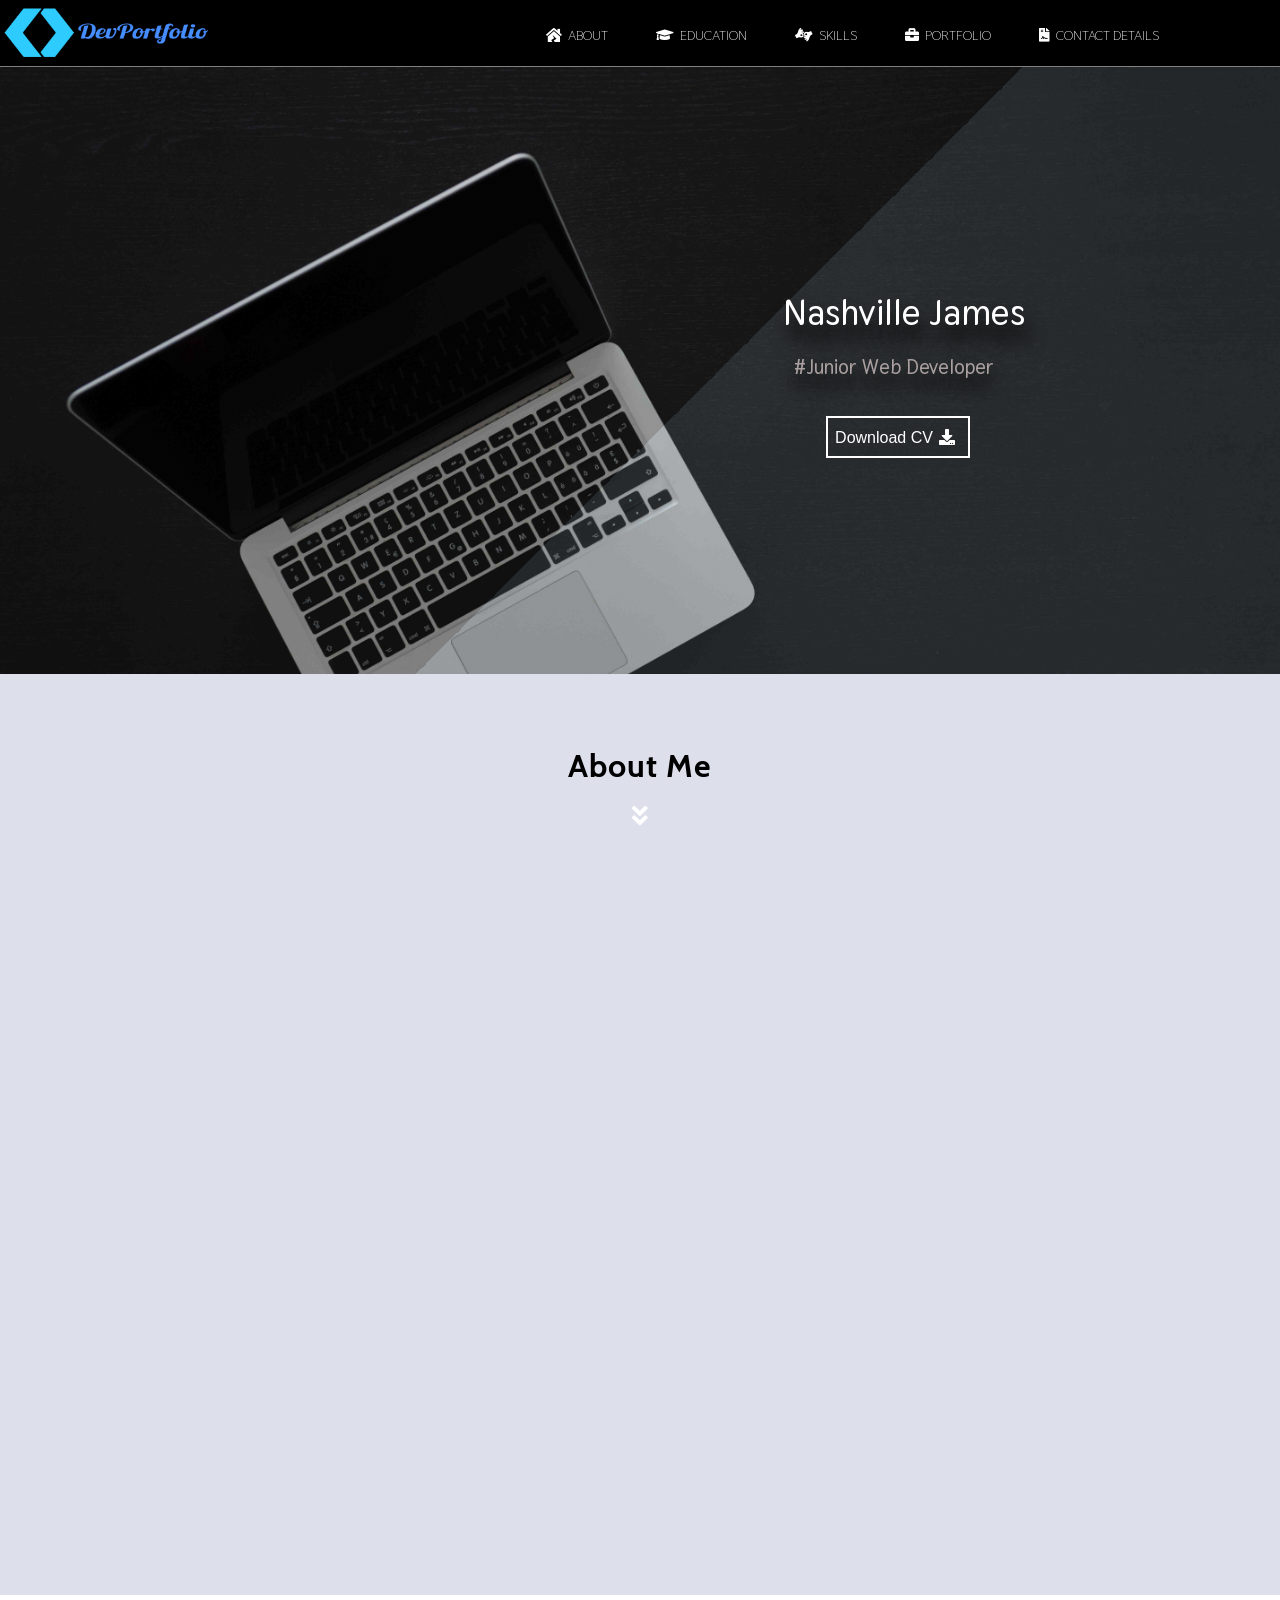
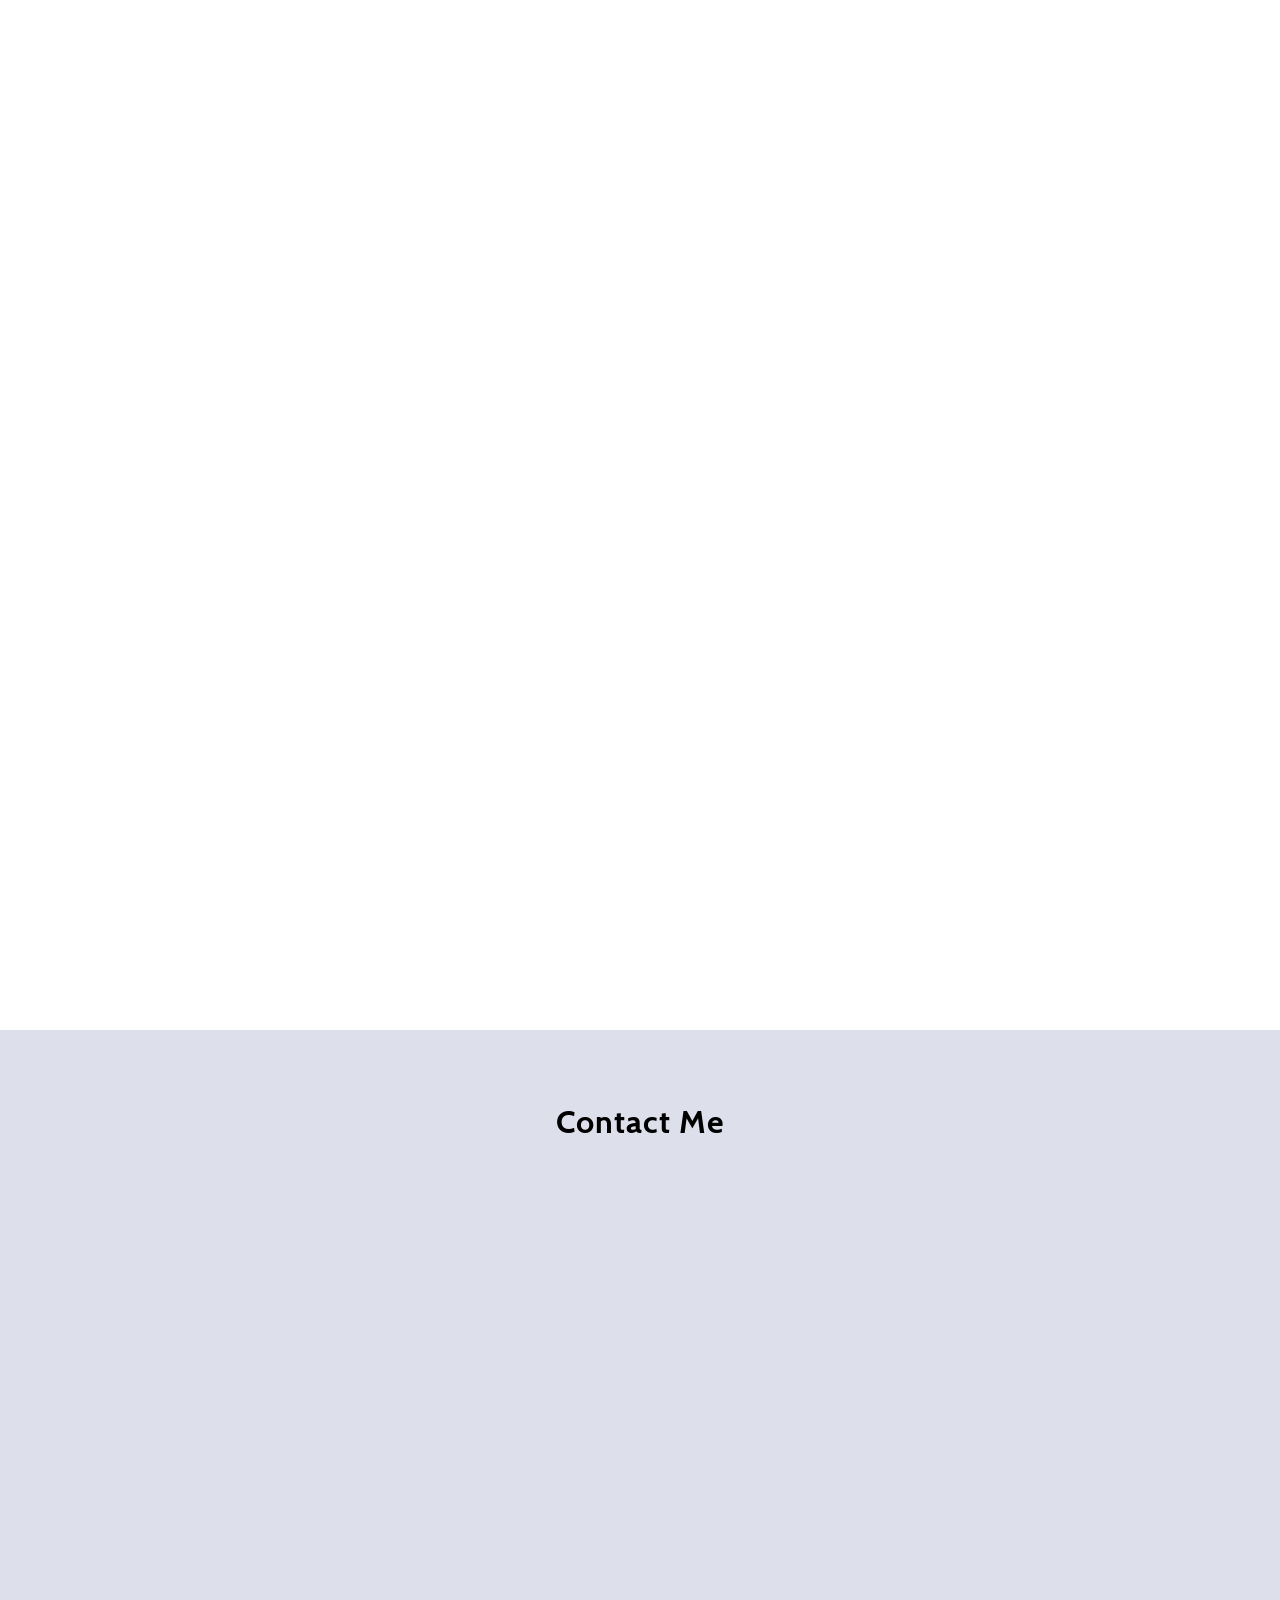
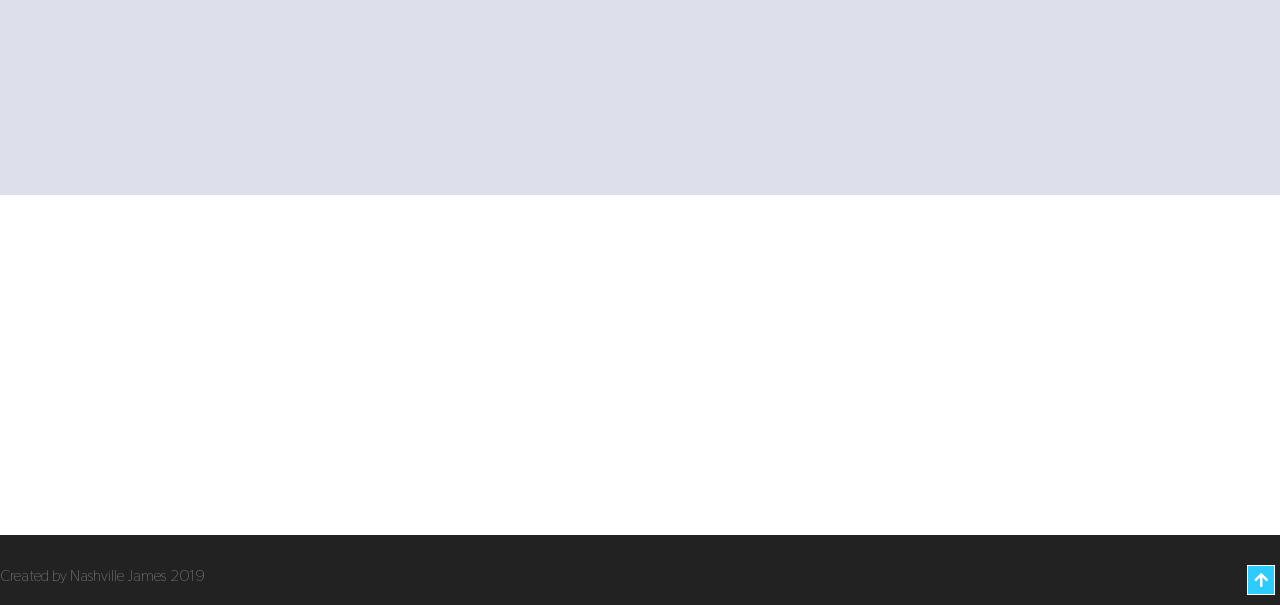
==== index.html @ 54ee7acd "footer fixed" ====
<!DOCTYPE html>
<html lang="en">
<head>
    <meta charset="UTF-8">
    <meta name="viewport" content="width=device-width, initial-scale=1.0">
    <!-- <meta http-equiv="X-UA-Compatible" content="ie=edge"> -->
    <!-- aos -->
    <link rel="stylesheet" href="https://unpkg.com/aos@2.3.0/dist/aos.css">
    <script src="https://unpkg.com/aos@2.3.0/dist/aos.js"></script>
    <!-- google fonts link -->
    <link href="https://fonts.googleapis.com/css?family=Thasadith" rel="stylesheet">
    <!-- linked to styles.css -->
    <link rel="stylesheet" type="text/css" href="css/main.css"/>
    <!-- font awesome -->
    <link rel="stylesheet" href="https://use.fontawesome.com/releases/v5.7.2/css/all.css" integrity="sha384-fnmOCqbTlWIlj8LyTjo7mOUStjsKC4pOpQbqyi7RrhN7udi9RwhKkMHpvLbHG9Sr" crossorigin="anonymous">
    <!-- title of document -->
    <title>My CV</title>
</head>
<body id="top">
    <!-- my navbar with jumplinks-->
    <div class="container">
        <img class="logo" src="logo/Logopit_1551304090848.png">
        <nav id="navbar">
            <ul>
                <li><a href="#aboutme"onclick="toggleNav()"><i class="fas fa-house-damage"></i>About</a></li>
                <li><a href="#edu"onclick="toggleNav()"><i class="fas fa-graduation-cap"></i>Education</a></li>
                <li><a href="#skill"onclick="toggleNav()"><i class="fas fa-american-sign-language-interpreting"></i>Skills</a></li>
                <li><a href="#pfolio"onclick="toggleNav()"><i class="fas fa-briefcase"></i>Portfolio</a></li>
                <li><a href="#contactme"onclick="toggleNav()"><i class="fas fa-file-contract"></i>Contact Details</a></li>
            </ul>
        </nav>
        <div class="hamburger-menu" onclick="toggleNav()">
            <span></span>
            <span></span>
            <span></span>
        </div>
        <!-- end of navbar -->

        <!-- header -->
        <div class="header">
            <!-- heading 2 -->
            <h2>Nashville James</h2>
            <!-- header 3 -->
            <h3>#Junior Web Developer</h3>
           <a href="../Nashville_James_CV2/CV/Nashville James.pdf" download="Download CV"> <button>Download CV<i class="fas fa-download"></i></button></a>
            <div class="down-arrow">
                <a href="#aboutme"><i class="fas fa-angle-double-down"></i></a>
            </div>
        </div>
        <!-- end of header -->

        <!-- This is my About me section -->
        <section class="about" id="aboutme">
            <!-- image of myself -->
            <h1 class="title">About Me</h1>
            <img class="profile-pic " src="images/IMG_9797 copy-min.png"  data-aos="zoom-in" alt="">
            <div class="about-p" data-aos="zoom-in" >
                <p>My name is Nashville James,residing in Bellville-South for the past 24 years. I am currently at<br/>Lifechoices coding academy doing a Web development course.I also have a big passion for<br/> the fixing of computers.I have been fixing computers of various people in my community.</p>
                <p>Aside from web development, I enjoy spending time producing music<br/> and making music by dj'ing by functions like weddings,birthdays just to name a few.
                </p>
                    
                <h2>Career objectives</h2>
                <p>To co-operate with management & staff members of your team towards achieving the vision<br/> and mission of the department</p>
                <p>to be willing to be mentored and trained,to show respect for existing structures, procedures<br/> and policies</p>
                <p>to strive to be successful at everything I do and to give my best at all times</p>
                <p>to adhere to the discipline and statutory of the employer.</p>
                    
                <h2>Vision</h2>
                <p>To ensure optimal value to the company with my capabilties</p> 
            </div>       
        </section>
        <!-- end of about me section -->
        <div class="parallax3"></div>

        <!-- Education section starts here-->
        <!-- article class for container -->
        <article class="edu-container "  data-aos="flip-up">
            <!-- div class containing info about tertiary info -->
            <section class="education" id="edu">
                <h1 class="title2">Education Information</h1>
                <div class="tertiary">
                    <h1 class="title">Tertiary</h1>
                    <section class="content">
                        <p>
                            <strong>Institution</strong>
                            : Life Choices
                        </p>
                        <p>
                            <strong>Course</strong>
                            : Front end web development
                        </p>
                        <p>
                            <strong>Programming Languages</strong>
                            : HTML and Bootstrap Framework, CSS<br/>(SASS and 
                            SCSS), Javascript (Node.js, Express.js, Mongoose,
                            jQuery,<br/> React.js), Mongodb, MySQL
                        </p>        
                        <p> 
                            <strong>Institution</strong>
                            : CTI Education Group
                        </p>
                        <p>
                            <strong>Course</strong>
                            : Bachelor of Science in information Technology
                        </p>
                        <p>
                            <strong>Year</strong>
                            : 2013-2014
                        </p>     
                    </section>     
                </div>
                <!-- end of tertiary info -->
                <!-- div class containing info about secondary info -->
                <div class="secondary" >
                    <h1 class="title">Secondary</h1>
                    <section class="content">
                        <h3><strong>Bellville High School</strong></h3>
                            <p>
                                <strong>Year</strong>
                                : 2008-2012
                            </p>
                            <p>
                                <strong>Subjects</strong>
                                : Afrikaans,English,Maths Lit,CAT,<br/>Business Studies,Life Sciences
                            </p>
                            <p>
                                <strong>Qualificiation</strong>
                                : National Senior Certificate
                            </p>
                    </section>
                </div>
            </section>
                <!-- end of secondary info -->
        </article>
        <!-- Education section ends here-->

        <!-- Skills section starts here-->
        <section class="skills" id="skill" data-aos="flip-up">
            <h1 class="title">Professional Skills</h1>
                <!-- paragraph tags -->
            <div class="titleskills">
                <p>Ability to Work Under Pressure</p>
                <p>Decision Making</p>
                <p>Adaptability</p>
                <p>Self-Confidence</p>
                <p>Time Management</p>
                <p>Self-motivation</p>
            </div>
            <!-- 5 images in the skills section -->
            <div class="icons">
                <!-- <img src="images/html 5.png" width="150px" height="100px"> -->
                <div class="icon1">
                    <p><i class="fab fa-html5"></i></p>
                    <p>Html</p>
                </div>
                <div class="icon2">
                    <p><i class="fab fa-css3-alt"></i></p>
                    <p>Css</p>
                </div>
                <div class="icon3">
                    <p><i class="fab fa-js"></i></p>
                    <p>Javascript</p>
                </div> 
                <div class="icon4">
                    <p><i class="fab fa-sass"></i></p>
                    <p>Sass</p>
                </div>
                <div class="icon5">
                    <p><i class="fab fa-github"></i></p>
                    <p>Github</p>
                </div>
            </div>
        </section>
        <!-- Skills section ends here-->

        <!-- Parallax image -->
        <div class="parallax1"></div>
            <!-- end of parallax image -->

        <!-- portfolio section starts here -->
        <section class="portfolio" id="pfolio" data-aos="flip-left" >
            <h1 class="title">Portfolio</h1>
                <h4 class="myh4">Check out some of my work</h4>
                    <!-- Created a grid -->
                    <div class="grid">
                        <div class="box1">
                            <div class="picbox">
                                <img src="images/Outdoor.jpg">
                            </div>
                            <div class="overlay">
                                <p><a href="https://nashville7.github.io/outdoor-adventures/index.html" target="_blank">Outdoor Adventures</a></p>
                            </div>
                        </div>
                        <div class="box2">
                            <div class="picbox">
                                <img src="images/blur-boy-depth-of-field-1183266.jpg">
                            </div>
                            <div class="overlay">
                                <p><a href="https://nashville7.github.io/fashion-shop/index.html" target="_blank">Fashion shop</a></p>
                            </div>
                        </div>
                        <div class="box3">
                            <div class="picbox">
                                <img src="images/CR7-Backgrounds.jpg">
                            </div>
                            <div class="overlay">
                                <p><a href="http://footballistic-footballistic.7e14.starter-us-west-2.openshiftapps.com/" target="_blank">Football blog</a></p>
                            </div>
                        </div>
                    </div>
        </section>
        <!-- portfolio section ends here -->

        <!-- Contact section starts here-->
        <section class="contact" id="contactme">
            <h1 class="title">Contact Me</h1>
            <div class="contact-grid" data-aos="flip-left">
                <div class="icon6">
                    <p><a href="https://github.com/Nashville7?tab=repositories" target="_blank"><i class="fab fa-git"></i></a></p>
                    <p>Click on icon to view Git:</p>
                </div>
                <div class="icon7">
                    <p><i class="fab fa-google-plus"></i></a></p>
                    <p>Nashvillejames7@gmail.com</p>
                </div>
                <div class="icon8">
                    <p><a href="https://www.linkedin.com/in/nashville-james-26b622179/" target="_blank"><i class="fab fa-linkedin-in"></i></a>
                    <p>Click to view my Linkedin:</p>
                </div>
                <div class="icon9">
                    <p><i class="fas fa-mobile-alt"></i></a>
                    <p>Contact me on: 0727446534</p>
                </div>
            </div>
        </section>
        <!-- contact section ends here -->

        <!-- Parallax image -->
        <div class="parallax2"></div>
        <!-- end of parallax image -->
        <!-- footer -->
        <footer class="footer-container">
            <div class="footer">
                <span>Created by Nashville James</span>
                <span class="year">2019</span>
                <div class="up-arrow">
                    <a href="#top"><i class="fas fa-arrow-up"></i></a>
                </div>
            </div>
        </footer>
    <!-- end of footer -->
    </div>
<script src="js/main.js"></script>
</body>
<!-- end of body -->
</html>
<!-- end of html -->
---- css/main.css ----
/* My download cv button */
/* button anchor tag properties */
button {
  width: 9%;
  background: none;
  border: 2px solid white;
  color: white;
  padding: 5px;
  font-size: 16px;
  cursor: pointer;
  margin: 12px 0;
  float: right;
  margin-top: 2em;
  margin-right: 19em; }
  button a {
    text-decoration: none;
    color: white; }

/* button hover effect */
button:hover {
  background-color: black;
  border: 2px solid white;
  transition: all .2s ease-in-out;
  box-shadow: 2px 2px 17px #4c4c4c; }

/* container for the whole html */
.container {
  display: grid;
  width: 100%;
  overflow-x: hidden; }

/* styling the header */
.header {
  padding: 10px;
  padding-top: 60px;
  background-image: linear-gradient(-45deg, rgba(115, 133, 144, 0.17) 50%, rgba(0, 0, 0, 0.2) 50%), url("../images/header.jpg");
  background-attachment: fixed;
  background-size: cover;
  height: 600px;
  animation: moving 2s ease forwards; }

@keyframes moving {
  from {
    padding-top: 0%;
    opacity: 0; }
  to {
    padding-top: 5%;
    opacity: 1; } }
/* heading 2 properties & values */
.header h2 {
  color: #fff;
  font-size: 36px;
  font-weight: 800;
  margin-top: 225px;
  margin-bottom: 66px;
  margin-left: 773px;
  text-shadow: 4px 16px 18px Black; }

.title {
  color: Black;
  font-size: 28px;
  font-weight: 700;
  letter-spacing: 1px;
  font-family: "Cabin";
  font-size: 32px;
  text-align: center; }

.title2 {
  color: Black;
  font-size: 28px;
  font-weight: 700;
  letter-spacing: 1px;
  font-family: "Cabin";
  font-size: 32px;
  text-align: center;
  text-align: right;
  margin-right: -6em; }

.header h3 {
  color: #aaa0a0;
  font-size: 20px;
  text-shadow: 0px 12px 15px Black;
  margin-left: 39em; }

/* about section properties: custom margin and sizing */
.about {
  margin: 0;
  padding-top: 45px;
  background-color: #dddfeb;
  padding-bottom: 66px;
  overflow: hidden;
  color: white;
  text-align: justify;
  background-size: cover;
  color: #666;
  height: 90vh; }

/* about section heading 2 properties */
.about h2 {
  padding-left: 5%;
  padding-right: 5%; }

/* about paragraph properties */
.about p {
  padding-right: 100px;
  font-size: 18px;
  padding-left: 5%;
  padding-right: 5%;
  color: #666;
  font-size: 17px; }

/* picture in the about section properties */
.profile-pic {
  max-width: 80%;
  height: auto;
  border-radius: 20px solid;
  float: right;
  margin: 1rem 7rem 1rem 1rem;
  box-shadow: 0 0 135px 6px #8d8484 inset; }

.content {
  padding: 5px; }

/* skills section properties: custom margin and sizing */
.skills {
  margin: 0;
  padding-top: 45px;
  color: #444;
  text-align: center;
  height: 600px;
  background-color: #dddfeb; }

/* portfolio section properties: custom margin and sizing */
.portfolio {
  margin: 0;
  padding-top: 45px;
  color: white;
  font-family: -apple-system, BlinkMacSystemFont, 'Segoe UI', Roboto, Oxygen, Ubuntu, Cantarell, 'Open Sans', 'Helvetica Neue', sans-serif;
  max-width: 100%;
  height: 90vh;
  background: linear-gradient(to right, #cdd2d5 0%, #eceeef 100%); }

/* portfolio section heading 4 properties     */
.portfolio h4 {
  font: 15px/24px 'opensans-semibold', sans-serif;
  text-transform: uppercase;
  letter-spacing: 1px;
  text-align: center;
  margin-bottom: 48px;
  color: #95A3A3; }

/* portfolio made into a grid */
.grid {
  display: grid;
  grid-template-columns: repeat(3, 1fr);
  grid-gap: 50px;
  position: relative;
  width: 90%;
  margin: auto; }

/* size of the image */
.grid img {
  width: 100%;
  height: 100%;
  transform: scale(1.2);
  transition: all 0.5s ease-in-out;
  object-fit: cover; }

.box1:hover img,
.box2:hover img,
.box3:hover img {
  transform: scale(1); }

.box1,
.box2,
.box3 {
  position: relative;
  height: 20rem;
  overflow: hidden; }

.picbox {
  height: 100%; }

.overlay {
  position: absolute;
  left: 50%;
  top: 50%;
  transform: translate(-50%, -50%);
  background-color: rgba(70, 70, 76, 0.84);
  width: 0;
  height: 0;
  opacity: 0;
  transition: all 0.5s ease-in-out;
  border-radius: 50%; }
  .overlay p a {
    text-decoration: none;
    color: white;
    font-size: 24px; }

.box1:hover .overlay,
.box2:hover .overlay,
.box3:hover .overlay {
  opacity: 1;
  width: 100%;
  height: 100%;
  border-radius: 0; }

.overlay p {
  position: absolute;
  left: 50%;
  top: 40%;
  transform: translate(-50%, -50%);
  color: white;
  font-size: 2rem;
  text-align: center;
  white-space: nowrap; }

/* contact section properties: custom margin and sizing */
.contact {
  margin: 0;
  padding-top: 45px;
  color: #020202;
  background-color: #dddfeb;
  height: 80vh; }

.contact-grid {
  display: grid;
  grid-template-columns: repeat(4, 1fr);
  width: 80%;
  margin: auto;
  margin: 0px 11vw; }

.contact-grid i {
  font-size: 6rem;
  transition: all 0.5s ease-in-out;
  color: white; }

.icon6 {
  background-image: linear-gradient(to right top, #3772cb, #009cd3, #23bcc2, #91d4b4, #dce9c0);
  border-radius: 4%;
  height: 46vh;
  width: 18vw; }
  .icon6 p {
    text-align: center;
    position: relative;
    top: 20%;
    color: #dddfeb; }

.icon6 i:hover {
  color: #d68932; }

.icon7 {
  background-image: linear-gradient(to right top, #3772cb, #009cd3, #23bcc2, #91d4b4, #dce9c0);
  border-radius: 4%;
  height: 46vh;
  width: 18vw; }
  .icon7 p {
    text-align: center;
    position: relative;
    top: 20%;
    color: #dddfeb; }

.icon7 i:hover {
  color: #e63838; }

.icon8 {
  background-image: linear-gradient(to right top, #3772cb, #009cd3, #23bcc2, #91d4b4, #dce9c0);
  border-radius: 4%;
  height: 46vh;
  width: 18vw; }
  .icon8 p {
    text-align: center;
    position: relative;
    top: 20%;
    color: #dddfeb; }

.icon8 i:hover {
  color: #5645e7; }

.icon9 {
  background-image: linear-gradient(to right top, #3772cb, #009cd3, #23bcc2, #91d4b4, #dce9c0);
  border-radius: 4%;
  height: 46vh;
  width: 18vw; }
  .icon9 p {
    text-align: center;
    position: relative;
    top: 20%;
    color: #dddfeb; }

.icon9 i:hover {
  color: #5c6675; }

/* footer properties */
.footer {
  margin: 0;
  display: flex;
  height: 15px;
  text-align: left;
  background: #222;
  color: #777;
  padding: 30px 0 25px 0; }

.footer-container {
  margin: 0px;
  padding: 0px; }

/* parallax image properties */
.parallax1 {
  padding: 70px 0;
  position: relative;
  background-size: cover;
  background-attachment: fixed;
  background-image: linear-gradient(-45deg, rgba(0, 0, 0, 0.57) 50%, rgba(0, 0, 0, 0.57) 50%), url("../images/creative.jpg");
  height: 130px;
  z-index: 1; }

/* parallax image properties */
.parallax2 {
  padding: 70px 0;
  position: relative;
  background-size: cover;
  background-attachment: fixed;
  background-image: linear-gradient(-45deg, rgba(0, 0, 0, 0.57) 50%, rgba(0, 0, 0, 0.57) 50%), url("../images/footer.jpg");
  height: 200px; }

/* parallax image properties */
.parallax3 {
  padding: 70px 0;
  position: relative;
  background-size: cover;
  background-attachment: fixed;
  background-image: linear-gradient(-45deg, rgba(0, 0, 0, 0.29) 50%, rgba(0, 0, 0, 0.31) 50%), url("../images/learning.jpg");
  height: 130px; }

.logo {
  z-index: 1001;
  width: 229px;
  height: 169px;
  position: fixed;
  margin-top: -59px; }

.navbar {
  overflow: visible; }

.hamburger-menu {
  position: absolute;
  display: none;
  right: 20px; }

.hamburger-menu span {
  background: red;
  width: 34px;
  height: 3px;
  display: block;
  margin-bottom: 5px;
  margin-left: 80rem;
  border-radius: 6px;
  position: relative; }

.icons {
  display: grid;
  grid-template-columns: repeat(5, 1fr);
  width: 80%;
  margin: auto; }

.icons i {
  font-size: 6rem;
  color: #424242;
  transition: all 0.5s ease-in-out;
  margin-top: 2rem; }

.icon1 i:hover {
  color: orange; }

.icon2 i:hover {
  color: #4d4ad4; }

.icon3 i:hover {
  color: #bad832; }

.icon4 i:hover {
  color: #d348c0; }

.icon5 i:hover {
  color: #050505; }

.down-arrow {
  position: absolute;
  left: 50%;
  top: 83%;
  transform: translateX(-50%);
  padding-top: 2em;
  color: white;
  font-size: 25px;
  animation: down-arrow 1s ease infinite; }

@keyframes down-arrow {
  0% {
    padding-top: 1.8em; }
  50% {
    padding-top: 2.2em; }
  100% {
    padding-top: 1.8em; } }
.up-arrow .fa-arrow-up {
  right: 5px;
  color: white;
  font-size: 16px;
  border: 1px solid white;
  background: #2ecbff;
  text-align: center;
  position: absolute;
  transition: 0.4s; }

.fa-angle-double-down {
  color: white; }

.up-arrow .fa-arrow-up:hover {
  background: #0997c7; }

.icon6 p:nth-child(2),
.icon7 p:nth-child(2),
.icon8 p:nth-child(2) {
  margin-left: 2vw; }

.year {
  padding-left: 5px; }

@font-face {
  src: url(../fonts/Acme-Regular.ttf);
  font-family: "Acme"; }
@font-face {
  src: url(..//fonts/Cabin-Bold.ttf);
  font-family: "Cabin"; }
/* To make scroling move smooth */
html {
  scroll-behavior: smooth; }

/* styling of the body*/
body {
  padding-left: 5pc;
  margin: 0;
  padding: 0;
  font-family: 'Thasadith', sans-serif;
  height: 100vh;
  scroll-behavior: smooth;
  color: #666; }

/* paragraph properties & values */
p {
  font-size: 17px;
  color: #444; }

/* for creating my whole navbar */
/* my navbar */
nav {
  position: fixed;
  width: 100%;
  background-color: #000;
  border-radius: 0px;
  padding: 10px 0;
  height: 46px;
  margin: 0;
  border-bottom: 0.2px solid gray;
  z-index: 1000; }

/* navbar unordered list fix */
nav ul {
  margin: 0;
  padding: 0 100px;
  float: right;
  text-decoration: none;
  display: flex; }

/* navbar list style fix */
nav li {
  list-style: none; }

/* navbar anchor tag properties */
nav a {
  display: block;
  margin: 0;
  text-decoration: none;
  color: white;
  padding: 0 40px;
  text-transform: uppercase;
  line-height: 50px;
  font-size: 14px;
  position: relative; }

/* navbar hover effect */
nav a::before {
  content: "";
  position: absolute;
  bottom: 0.5rem;
  height: 0.2rem;
  width: 0rem;
  background: white;
  left: 50%;
  transform: translateX(-50%);
  transition: all 0.5s ease-in-out; }

nav a:hover::before {
  width: 70%; }

i {
  padding: 6px; }

/* education section properties: custom margin and sizing */
.education {
  margin: 0;
  padding-top: 45px;
  color: #444;
  background: linear-gradient(to right, #cdd2d5 0%, #eceeef 100%);
  display: grid;
  grid-template-columns: repeat(2, 1fr);
  height: 100%;
  grid-gap: 15px;
  grid-template-areas: "title2 title2" "tertairy secondary"; }

.tertiary {
  grid-area: tertairy;
  height: 29rem;
  margin: 1em;
  margin-top: -3em; }

.secondary {
  grid-area: secondary;
  height: 29rem;
  margin: 1em;
  margin-top: -3em; }

.content {
  padding: 5px; }

.about {
  display: grid;
  grid-template-columns: repeat(3, 1fr);
  grid-template-areas: "about about about" "box1 box2 box3"; }

.profile-pic {
  grid-area: box3; }

.about-p {
  grid-area: box1;
  grid-column: span 2; }

.title {
  grid-area: about; }

.contact-container {
  display: grid;
  grid-template-columns: repeat(3, 1fr);
  margin: auto;
  width: 70%; }

/* Mobile Devices */
/* Portrait and Landscape */
@media only screen and (min-device-width: 320px) and (max-device-width: 480px) {
  .header {
    width: 100vw;
    height: 100vh;
    position: relative; }

  .header h2 {
    color: #fff;
    font-size: 22px;
    font-weight: 800;
    margin-top: 340px;
    margin-bottom: 16px;
    margin-left: 7px;
    text-shadow: 4px 16px 18px black; }

  .header h3 {
    color: #aaa0a0;
    font-size: 11px;
    text-shadow: 0px 12px 15px black;
    margin-left: 13px; }

  #navbar {
    width: 100vw;
    height: 12rem;
    z-index: 2000;
    top: -16rem;
    transition: all 0.5s ease-in-out; }

  #navbar.active {
    width: 100vw;
    height: 15rem;
    z-index: 2000;
    top: 0; }

  nav a {
    color: white;
    text-decoration: none;
    font-weight: 700;
    transition: color 0.3s;
    padding: 3px;
    display: block;
    font-size: 12px;
    line-height: 33px; }

  nav a:hover {
    color: blue;
    background: #7d90c4; }

  nav ul {
    grid-template-columns: repeat(1, 1fr);
    background: black;
    display: block;
    margin: auto;
    padding: 0;
    position: absolute;
    left: 55%;
    transform: translateX(-50%);
    top: 3rem; }

  .fas .fa-house-damage,
  .fas .fa-graduation-cap,
  .fas .fa-american-sign-language-interpreting,
  .fas .fa-briefcase,
  .fas .fa-file-contract {
    display: none; }

  .hamburger-menu {
    display: block;
    cursor: pointer;
    position: fixed;
    top: 1rem;
    z-index: 2000; }

  .hamburger-menu span {
    background: white; }

  .logo {
    width: 140px;
    height: 114px;
    margin-top: -31px; }

  .parallax3 {
    height: 13px; }

  .parallax1 {
    height: 13px; }

  .detailcontainer p {
    font-size: 11px; }

  .about {
    display: grid;
    grid-template-columns: 1fr 1fr;
    height: 1260px;
    grid-template-areas: "about about" "box3 box3" "box1 box2"; }

  .profile-pic {
    grid-area: box3;
    text-align: center;
    width: 90vw;
    margin: 6vw; }

  .about-p {
    grid-area: box1;
    width: 100vw;
    max-width: 400px auto;
    height: auto;
    text-align: justify; }

  .title {
    grid-area: about;
    text-align: center;
    width: 100vw;
    margin-bottom: 0; }

  .titleskills {
    width: 100vw;
    text-align: center; }

  .icons {
    display: grid;
    grid-template-columns: repeat(1, 1fr);
    width: 80vw;
    margin: auto; }

  .education {
    margin: 0;
    padding-top: 45px;
    color: #444;
    background: linear-gradient(to right, #cdd2d5 0%, #eceeef 100%);
    display: grid;
    grid-template-columns: repeat(2, 1fr);
    height: 100%;
    grid-gap: 15px;
    grid-template-areas: "title2 tittle2" "tertairy tertiary" "secondary secondary"; }

  .tertiary {
    grid-area: tertairy;
    height: 29rem;
    margin: 1em;
    margin-top: -3em;
    max-width: 400px auto;
    width: 90vw; }

  .secondary {
    grid-area: secondary;
    height: 19rem;
    margin: 1em;
    margin-top: -6em;
    width: 100vw;
    max-width: 400px auto; }

  .title2 {
    grid-area: title2;
    text-align: center;
    width: 100vw;
    font-size: 23px;
    margin: 10px; }

  .icons {
    display: grid;
    grid-template-columns: repeat(1, 1fr);
    width: 90vw;
    text-align: center;
    margin-left: 1rem; }

  .icon6 {
    background-image: linear-gradient(to right top, #3772cb, #009cd3, #23bcc2, #91d4b4, #dce9c0);
    border-radius: 4%;
    height: 34vh;
    margin: auto;
    width: 74vw;
    margin-bottom: 1rem;
    margin-top: 3rem; }

  .icon7 {
    background-image: linear-gradient(to right top, #3772cb, #009cd3, #23bcc2, #91d4b4, #dce9c0);
    border-radius: 4%;
    height: 34vh;
    margin: auto;
    width: 74vw;
    margin-bottom: 1rem; }

  .icon8 {
    background-image: linear-gradient(to right top, #3772cb, #009cd3, #23bcc2, #91d4b4, #dce9c0);
    border-radius: 4%;
    height: 34vh;
    margin: auto;
    width: 74vw;
    margin-bottom: 1rem; }

  .icon9 {
    background-image: linear-gradient(to right top, #3772cb, #009cd3, #23bcc2, #91d4b4, #dce9c0);
    border-radius: 4%;
    height: 34vh;
    margin: auto;
    width: 74vw;
    margin-bottom: 1rem; }

  .skills {
    height: 1400px;
    padding-top: 9px;
    margin-bottom: -3rem; }

  .portfolio {
    height: 800px;
    padding-top: 9px; }

  .grid {
    grid-template-columns: repeat(1, 1fr);
    display: grid;
    width: 80vw;
    margin: auto;
    text-align: center;
    grid-template-areas: "myh4" "box1" "box2" "box3"; }

  .title {
    text-align: center;
    margin-top: -11px;
    font-size: 23px;
    margin-top: 47px; }

  .box1 {
    grid-area: box1;
    text-align: center;
    width: 70vw;
    height: 10rem;
    margin-top: -80px;
    margin-right: 2.5vw; }

  .box2 {
    grid-area: box2;
    text-align: center;
    width: 70vw;
    height: 10rem;
    margin-left: 2.5vw; }

  .box3 {
    grid-area: box3;
    text-align: center;
    width: 70vw;
    height: 10rem;
    margin-left: 2.5vw; }

  .myh4 {
    grid-area: myh4;
    text-align: center;
    width: 100vw; }

  .contact-grid {
    display: grid;
    grid-template-columns: repeat(1, 1fr);
    margin: auto;
    width: 93vw;
    text-align: center;
    margin-left: 1rem; }

  .contact {
    padding-top: 9px;
    height: 170vh; }

  .about {
    padding: 0;
    margin-top: -1rem; }

  .about p {
    font-size: 15px; }

  .about h2 {
    font-size: 19px; }

  .parallax2 {
    height: 0; }

  button {
    background: none;
    border: 2px solid white;
    color: white;
    padding: 5px;
    font-size: 12px;
    cursor: pointer;
    margin: 12px 0;
    margin-right: 19em;
    width: 7rem;
    margin-top: -23em;
    position: absolute;
    bottom: 5rem;
    left: 1rem; }

  p {
    font-size: 15px; }

  .down-arrow {
    position: absolute;
    left: 50%;
    transform: translateX(-50%);
    padding-top: 2em;
    color: white;
    font-size: 25px;
    animation: down-arrow 1s ease infinite; }

  @keyframes down-arrow {
    0% {
      padding-top: 1.8em; }
    50% {
      padding-top: 2.2em; }
    100% {
      padding-top: 1.8em; } }
  .up-arrow .fa-arrow-up {
    right: 5px;
    color: white;
    font-size: 16px;
    border: 1px solid white;
    background: #2ecbff;
    text-align: center; } }
@media only screen and (min-device-width: 481px) and (max-device-width: 767px) {
  .header h2 {
    margin-left: 0;
    font-size: 18px;
    margin-top: 313px; }

  .header h3 {
    margin-left: 0 !important;
    font-size: 15px;
    margin-top: -28px; }

  button {
    margin-top: 1em;
    margin-right: 21em;
    position: absolute;
    width: 9rem; }

  nav ul {
    padding: 0 9px; }

  nav a {
    font-size: 1.4vw !important;
    padding: 0 !important; }

  .about {
    width: 100vw;
    height: 163vh; }

  .education {
    width: 100vw;
    height: 136vh;
    padding-top: 0; }

  .tertiary,
  .secondary {
    height: -1px; }

  .tertiary .title,
  .secondary .title {
    margin-top: 0; }

  .skills {
    width: 100vw;
    height: 100vh; }

  .icons i {
    font-size: 4rem; }

  .portfolio {
    width: 100vw;
    height: 70vh; }

  .picbox {
    height: 44%; }

  .box1, .box2, .box3 {
    height: 71%; }

  .picbox {
    height: 100%; }

  .overlay p a {
    font-size: 17px; }

  .contact {
    width: 100vw;
    height: 100vh; }

  .parallax2 {
    height: 10vh; }

  .icon6 {
    width: 23vw; }

  .icon7 {
    width: 23vw; }

  .icon8 {
    width: 23vw; }

  .contact-grid {
    display: grid;
    grid-template-columns: repeat(2, 1fr);
    width: 80%;
    grid-gap: 2rem;
    margin: auto;
    margin: 0px 9vw; }
    .contact-grid i {
      font-size: 5rem; }
    .contact-grid p {
      font-size: 12px; }

  .icon6,
  .icon7,
  .icon8,
  .icon9 {
    width: 39vw;
    height: 38vh; } }
/* Responsive Design */
/*Tablets*/
@media only screen and (min-device-width: 768px) and (max-device-width: 1024px) {
  .header h2 {
    font-size: 34px;
    font-weight: 800;
    margin-top: 225px;
    margin-bottom: 22px;
    margin-left: 477px;
    text-shadow: 4px 16px 18px black; }

  .header h3 {
    color: #aaa0a0;
    font-size: 18px;
    text-shadow: 0px 12px 15px black;
    margin-left: 28em; }

  .about {
    margin-top: -2rem;
    height: 123vh; }

  .title {
    font-size: 23px; }

  .about p {
    font-size: 15px; }

  .title2 {
    font-size: 25px; }

  .grid img {
    width: 100%;
    height: 55%; }

  .overlay {
    top: 5%; }

  .overlay p {
    font-size: 20px;
    top: 67%; }

  button {
    padding: 5px;
    font-size: 16px;
    width: 9rem;
    position: absolute;
    cursor: pointer;
    margin: 12px 33rem;
    float: right;
    margin-top: 1em;
    margin-right: 7em; }

  nav a {
    padding: 1px 7px; }

  nav ul {
    padding: 0px 21px; }

  .icons i {
    font-size: 5rem; }

  .down-arrow {
    position: absolute;
    left: 50%;
    transform: translateX(-50%);
    padding-top: 2em;
    color: white;
    font-size: 25px;
    animation: down-arrow 1s ease infinite; }

  @keyframes down-arrow {
    0% {
      padding-top: 1.8em; }
    50% {
      padding-top: 2.2em; }
    100% {
      padding-top: 1.8em; } }
  .contact-grid {
    display: grid;
    grid-template-columns: repeat(4, 1fr);
    width: 80%;
    margin: auto;
    margin: 0px 1.5vw;
    grid-gap: 1rem; }

  .icon6,
  .icon7,
  .icon8,
  .icon9 {
    width: 23vw; } }
/* Responsive Design
/*Desktop*/
@media screen and (min-device-width: 1025px) and (max-device-width: 1600px) {
  nav a {
    padding: 0px 21px; }

  .header h3 {
    margin: -3rem 0;
    margin-left: 49rem;
    position: absolute; }

  button {
    width: 9rem;
    position: absolute;
    margin: 14px 51rem; } }

/*# sourceMappingURL=main.css.map */
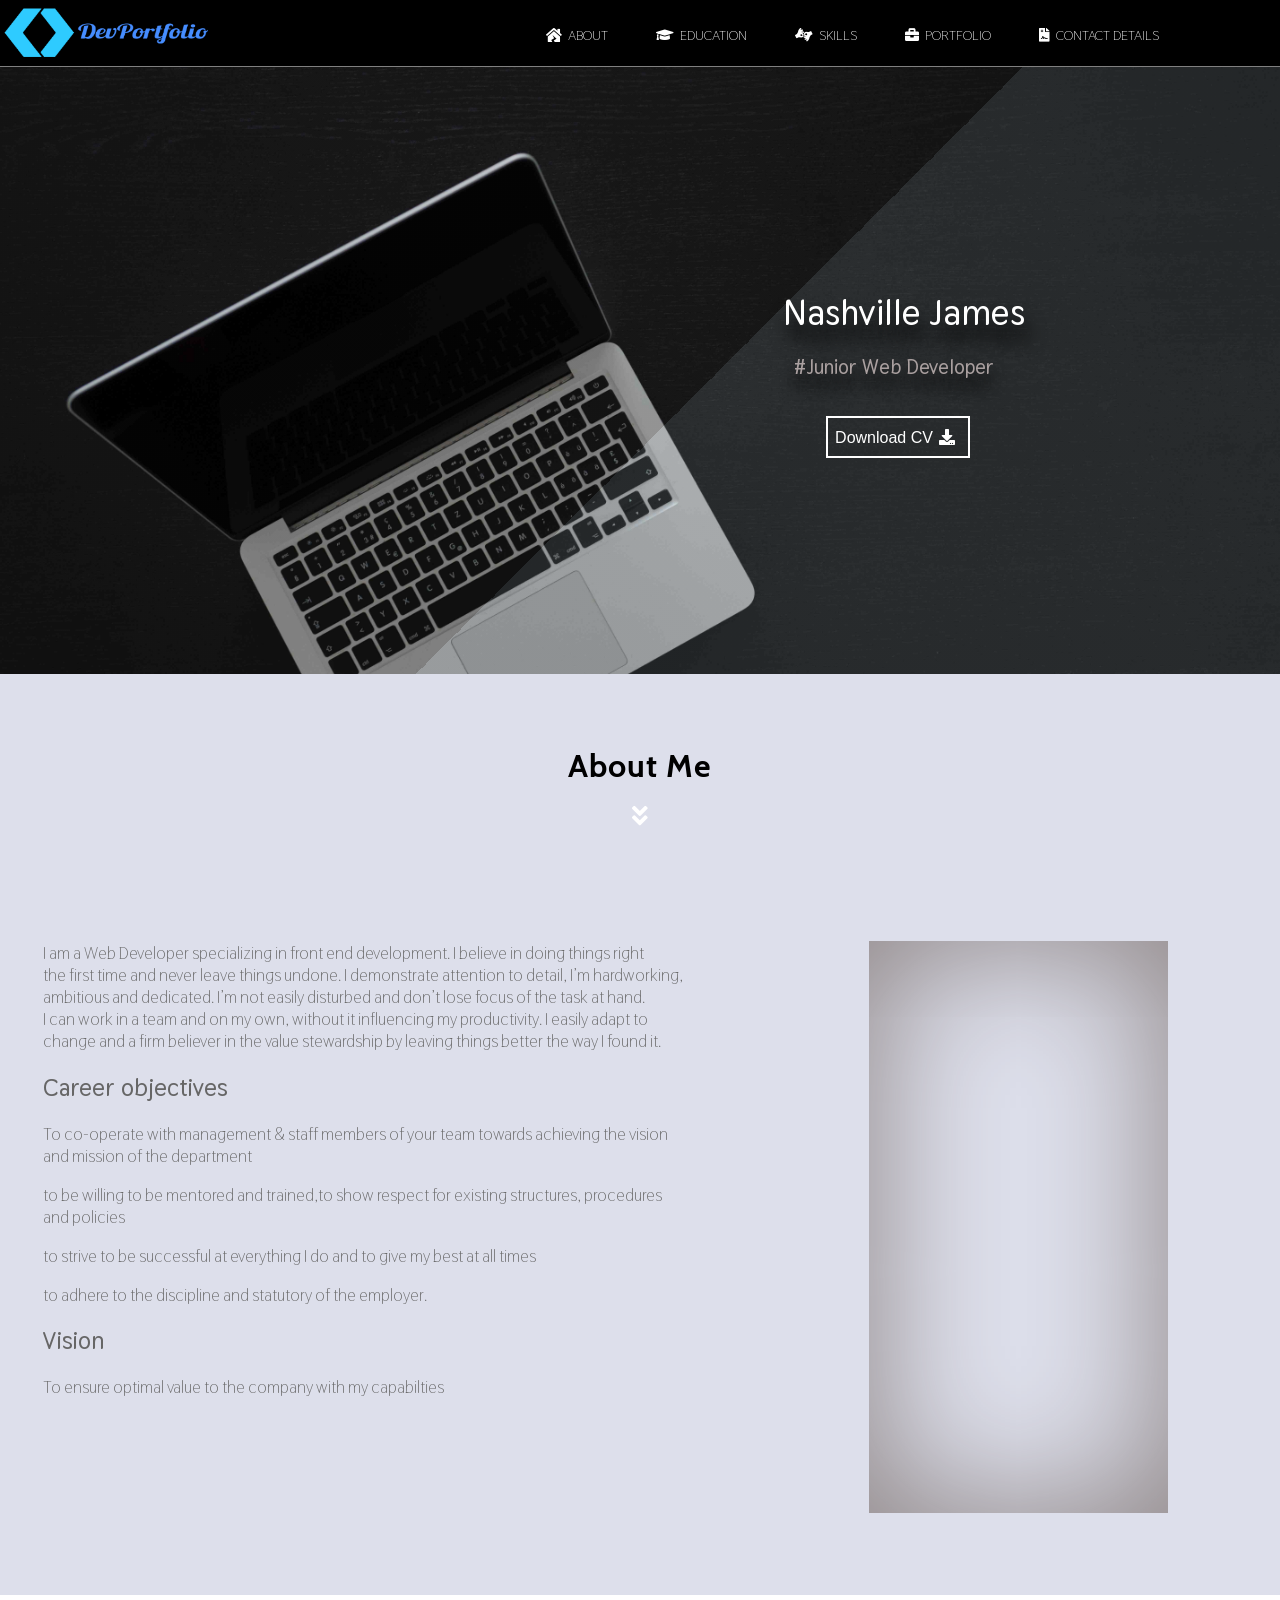
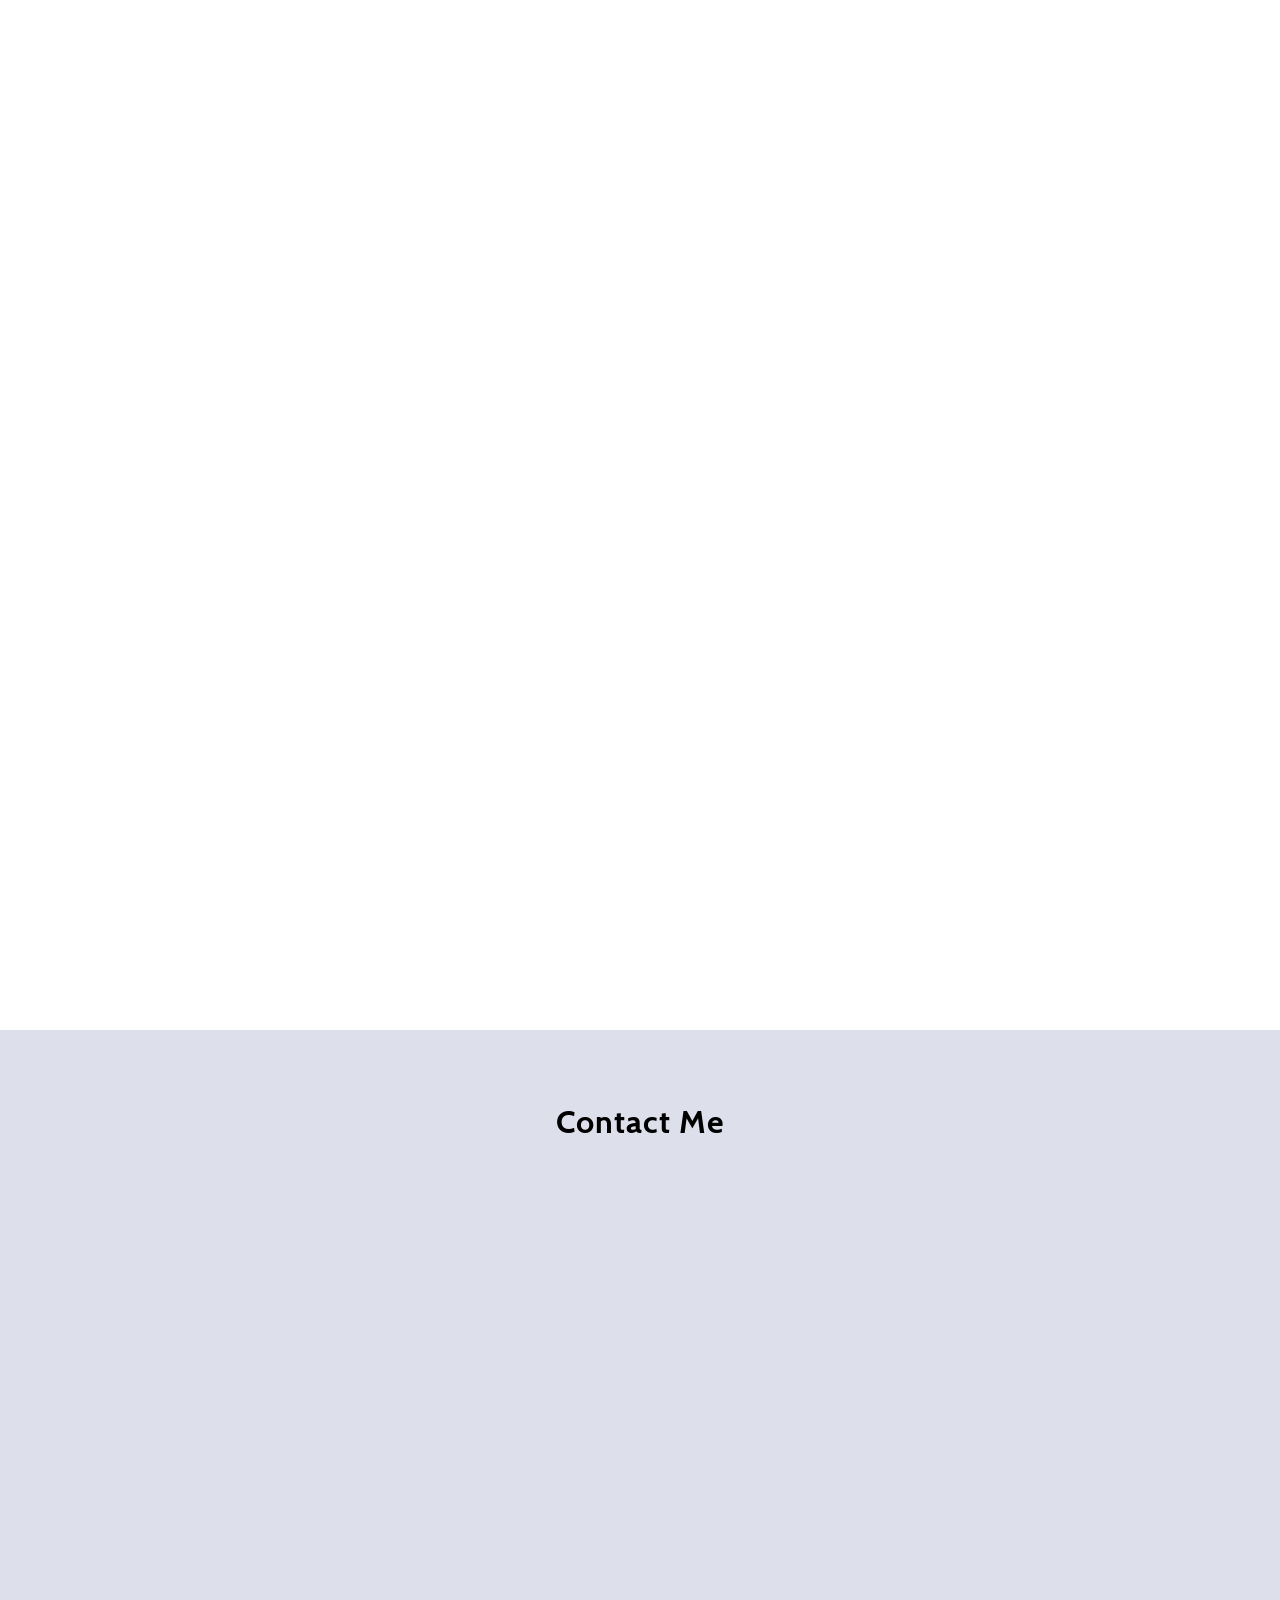
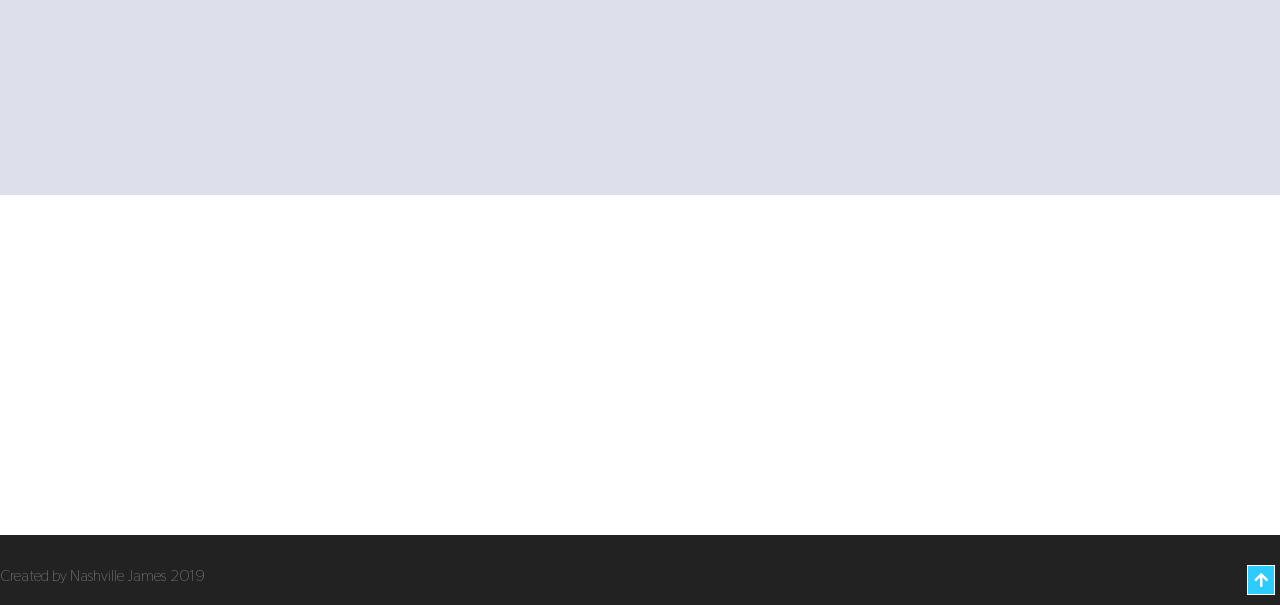
==== commit 2fb7d9ed: "updating info" ====
--- a/index.html
+++ b/index.html
@@ -55,9 +55,7 @@
             <h1 class="title">About Me</h1>
             <img class="profile-pic " src="images/IMG_9797 copy-min.png"  data-aos="zoom-in" alt="">
             <div class="about-p" data-aos="zoom-in" >
-                <p>My name is Nashville James,residing in Bellville-South for the past 24 years. I am currently at<br/>Lifechoices coding academy doing a Web development course.I also have a big passion for<br/> the fixing of computers.I have been fixing computers of various people in my community.</p>
-                <p>Aside from web development, I enjoy spending time producing music<br/> and making music by dj'ing by functions like weddings,birthdays just to name a few.
-                </p>
+                <p>I am a Web Developer specializing in front end development. I believe in doing things right<br/> the first time and never leave things undone. I demonstrate attention to detail, I’m hardworking,<br/> ambitious and dedicated. I’m not easily disturbed and don’t lose focus of the task at hand.<br/> I can work in a team and on my own, without it influencing my productivity. I easily adapt to<br/> change and a firm believer in the value stewardship by leaving things better the way I found it.</p>
                     
                 <h2>Career objectives</h2>
                 <p>To co-operate with management & staff members of your team towards achieving the vision<br/> and mission of the department</p>
@@ -103,10 +101,6 @@
                             <strong>Course</strong>
                             : Bachelor of Science in information Technology
                         </p>
-                        <p>
-                            <strong>Year</strong>
-                            : 2013-2014
-                        </p>     
                     </section>     
                 </div>
                 <!-- end of tertiary info -->
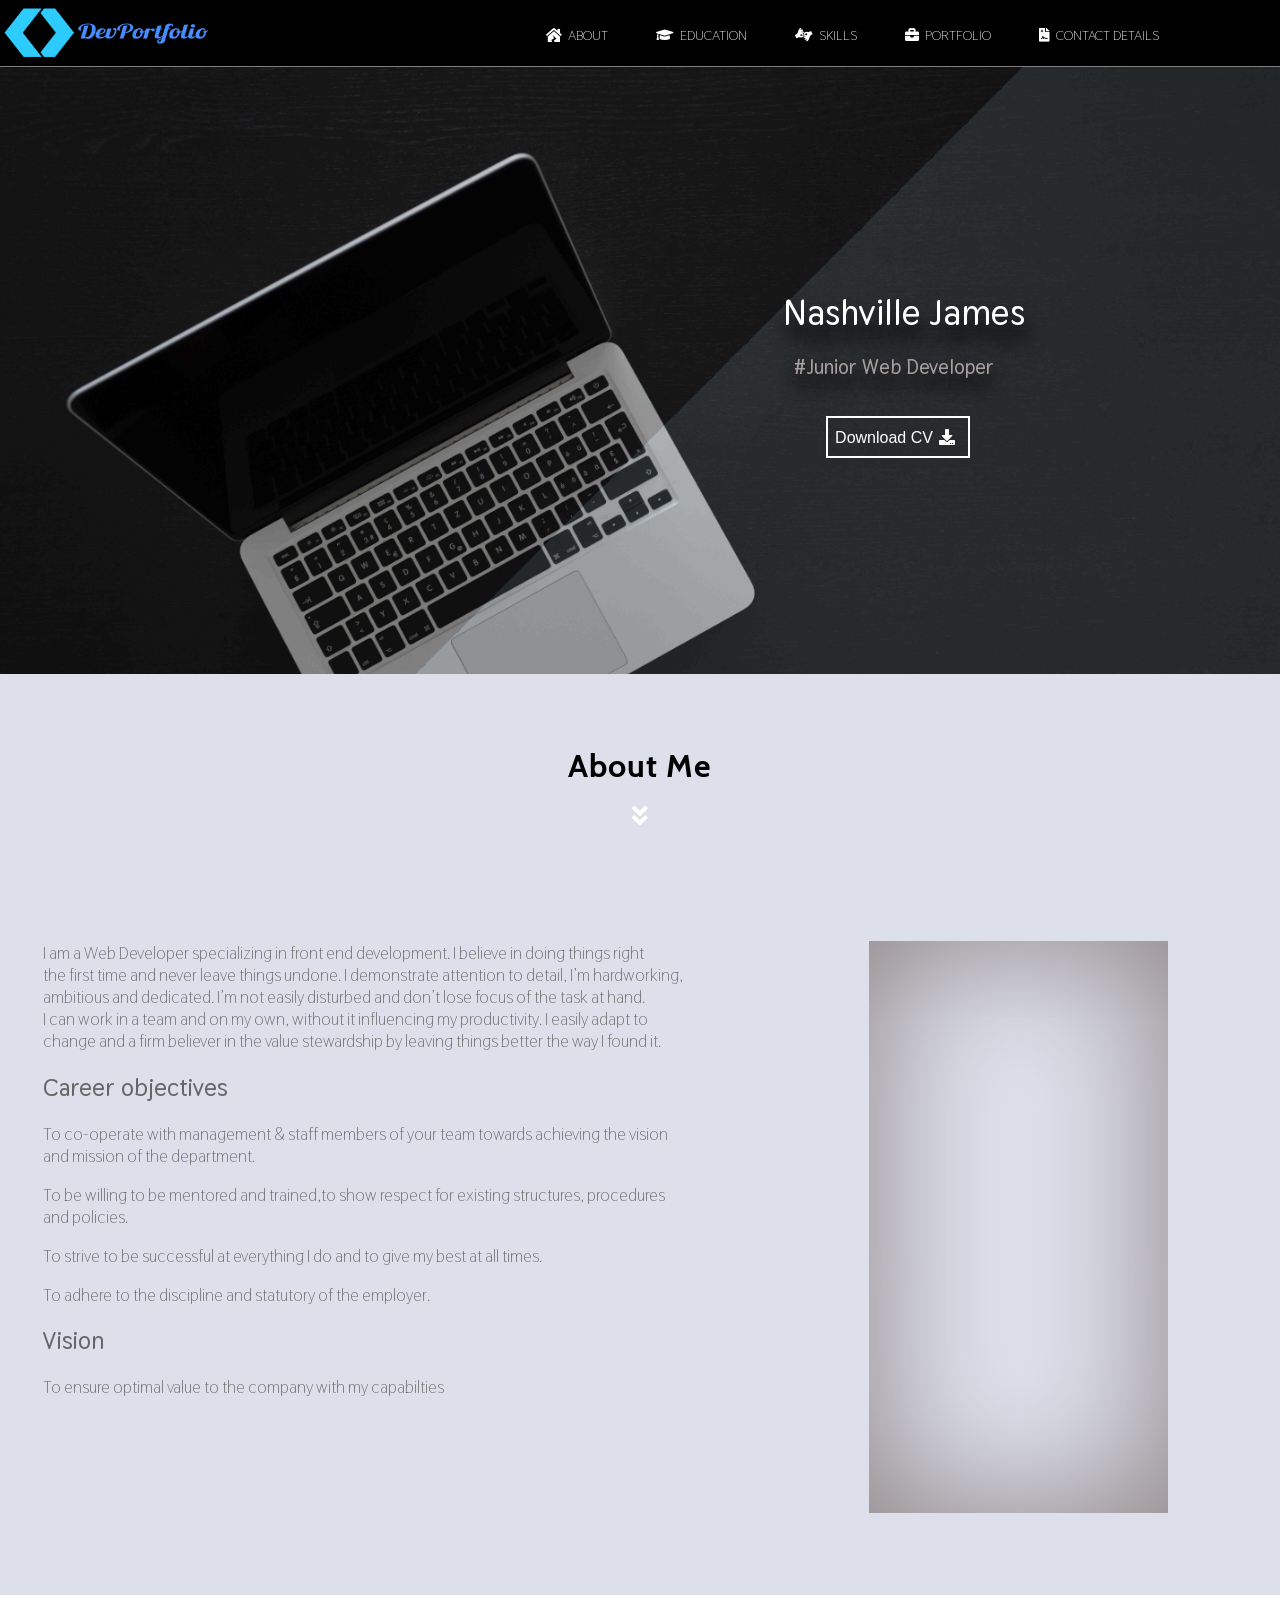
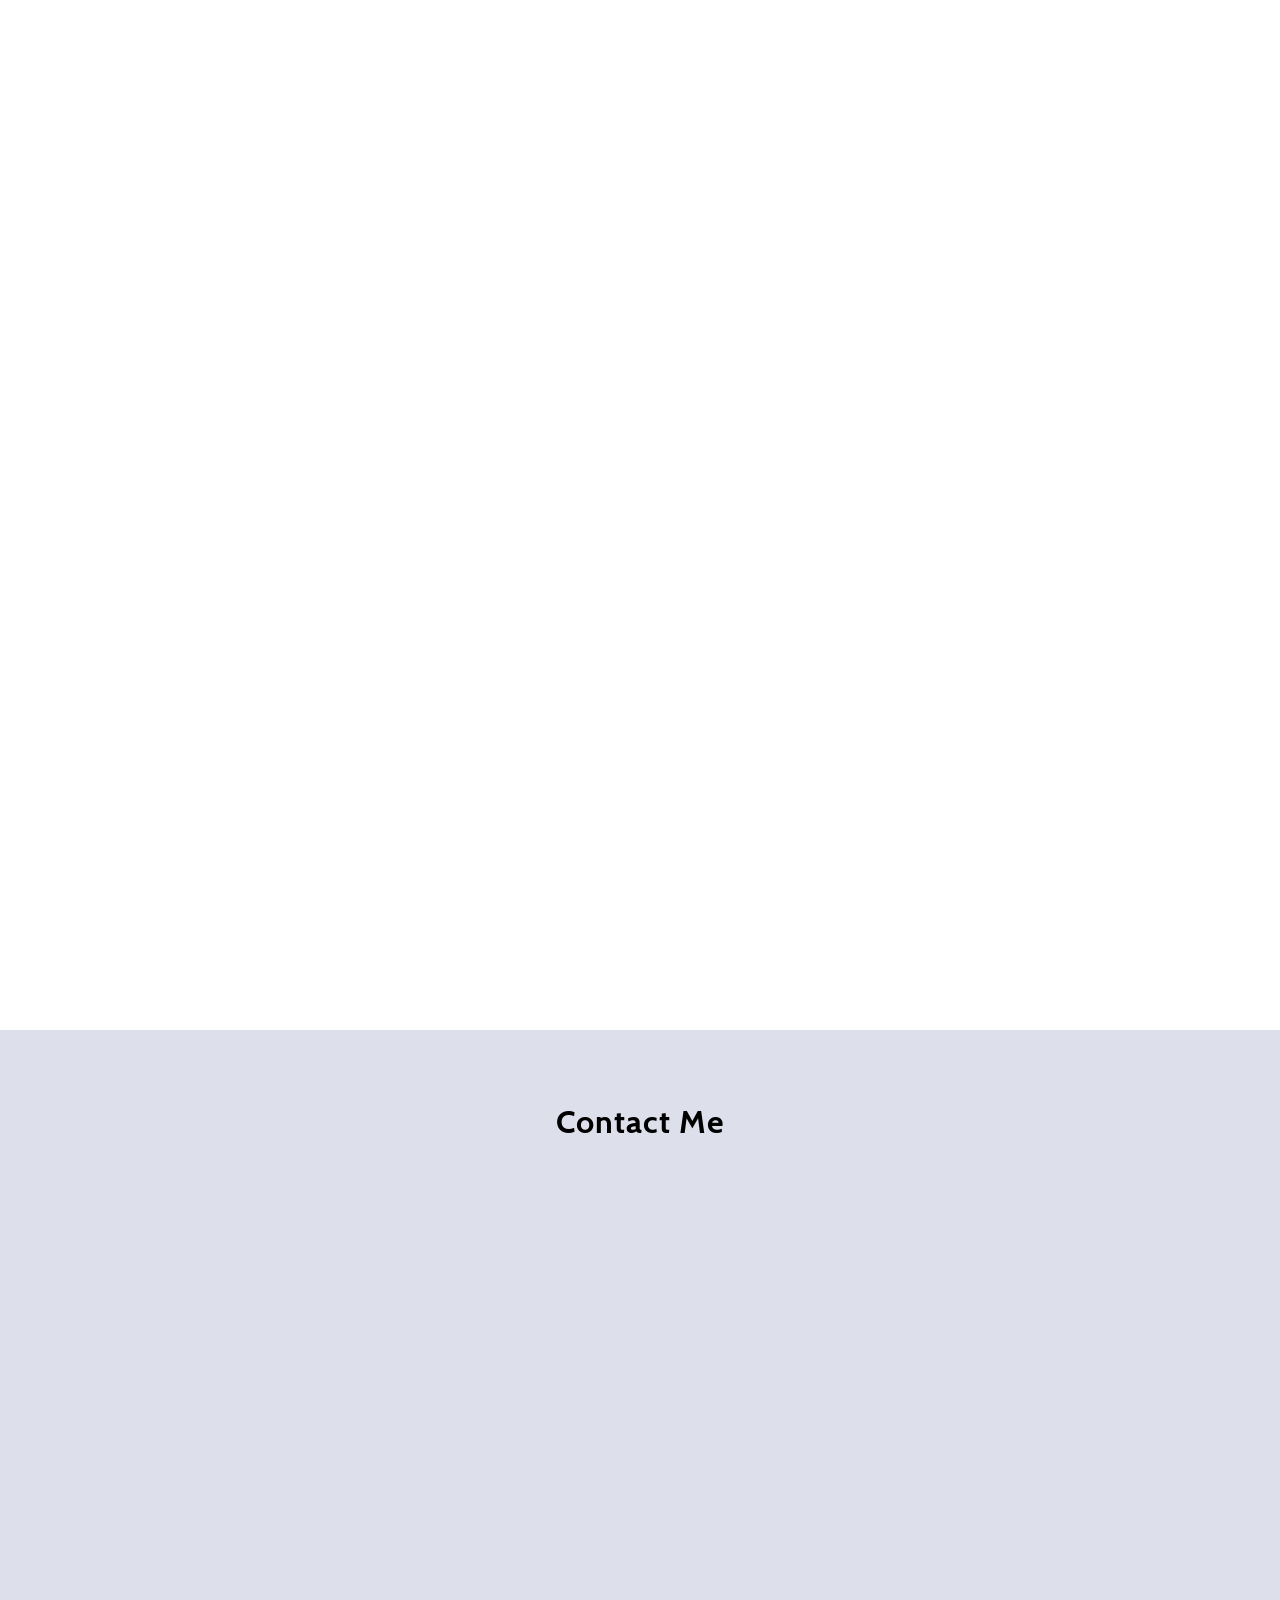
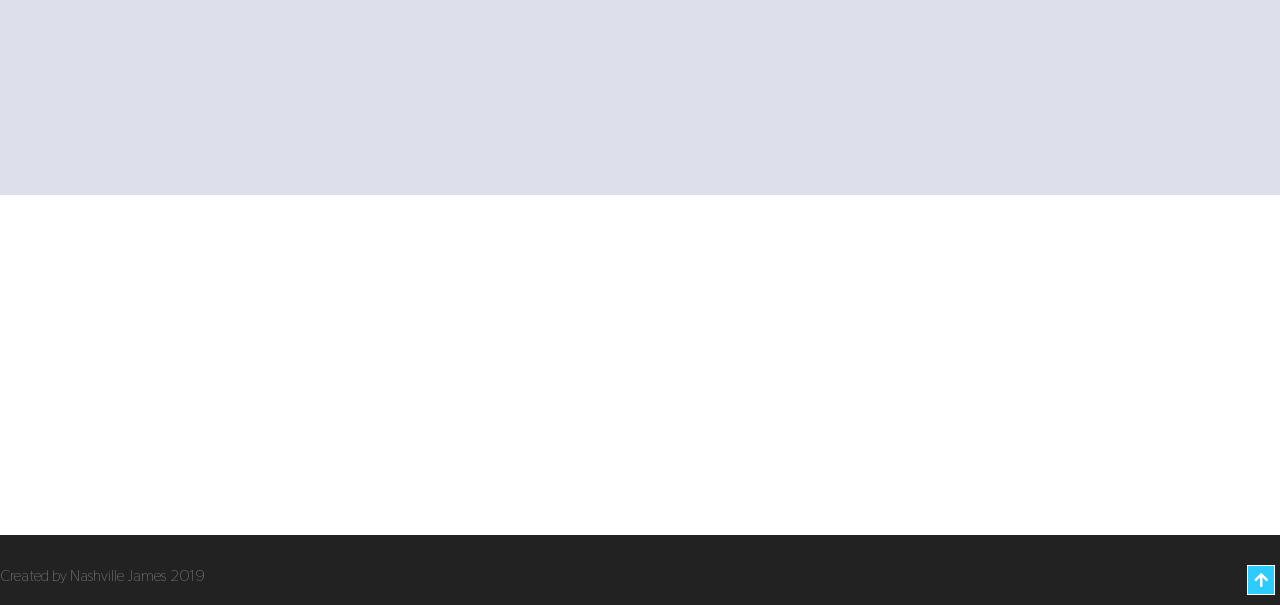
==== commit 2194d9c3: "fixed sentences" ====
--- a/index.html
+++ b/index.html
@@ -58,10 +58,10 @@
                 <p>I am a Web Developer specializing in front end development. I believe in doing things right<br/> the first time and never leave things undone. I demonstrate attention to detail, I’m hardworking,<br/> ambitious and dedicated. I’m not easily disturbed and don’t lose focus of the task at hand.<br/> I can work in a team and on my own, without it influencing my productivity. I easily adapt to<br/> change and a firm believer in the value stewardship by leaving things better the way I found it.</p>
                     
                 <h2>Career objectives</h2>
-                <p>To co-operate with management & staff members of your team towards achieving the vision<br/> and mission of the department</p>
-                <p>to be willing to be mentored and trained,to show respect for existing structures, procedures<br/> and policies</p>
-                <p>to strive to be successful at everything I do and to give my best at all times</p>
-                <p>to adhere to the discipline and statutory of the employer.</p>
+                <p>To co-operate with management & staff members of your team towards achieving the vision<br/> and mission of the department.</p>
+                <p>To be willing to be mentored and trained,to show respect for existing structures, procedures<br/> and policies.</p>
+                <p>To strive to be successful at everything I do and to give my best at all times.</p>
+                <p>To adhere to the discipline and statutory of the employer.</p>
                     
                 <h2>Vision</h2>
                 <p>To ensure optimal value to the company with my capabilties</p> 
@@ -89,9 +89,10 @@
                         </p>
                         <p>
                             <strong>Programming Languages</strong>
-                            : HTML and Bootstrap Framework, CSS<br/>(SASS and 
-                            SCSS), Javascript (Node.js, Express.js, Mongoose,
-                            jQuery,<br/> React.js), Mongodb, MySQL
+                            : HTML and Bootstrap Framework,<br> CSS(SASS and 
+                            SCSS), Javascript (Node.js, Express.js,
+                            jQuery),<br> Mongodb, Angular(Typscript),Angular Material Framework,<br>
+                            Wordpress
                         </p>        
                         <p> 
                             <strong>Institution</strong>
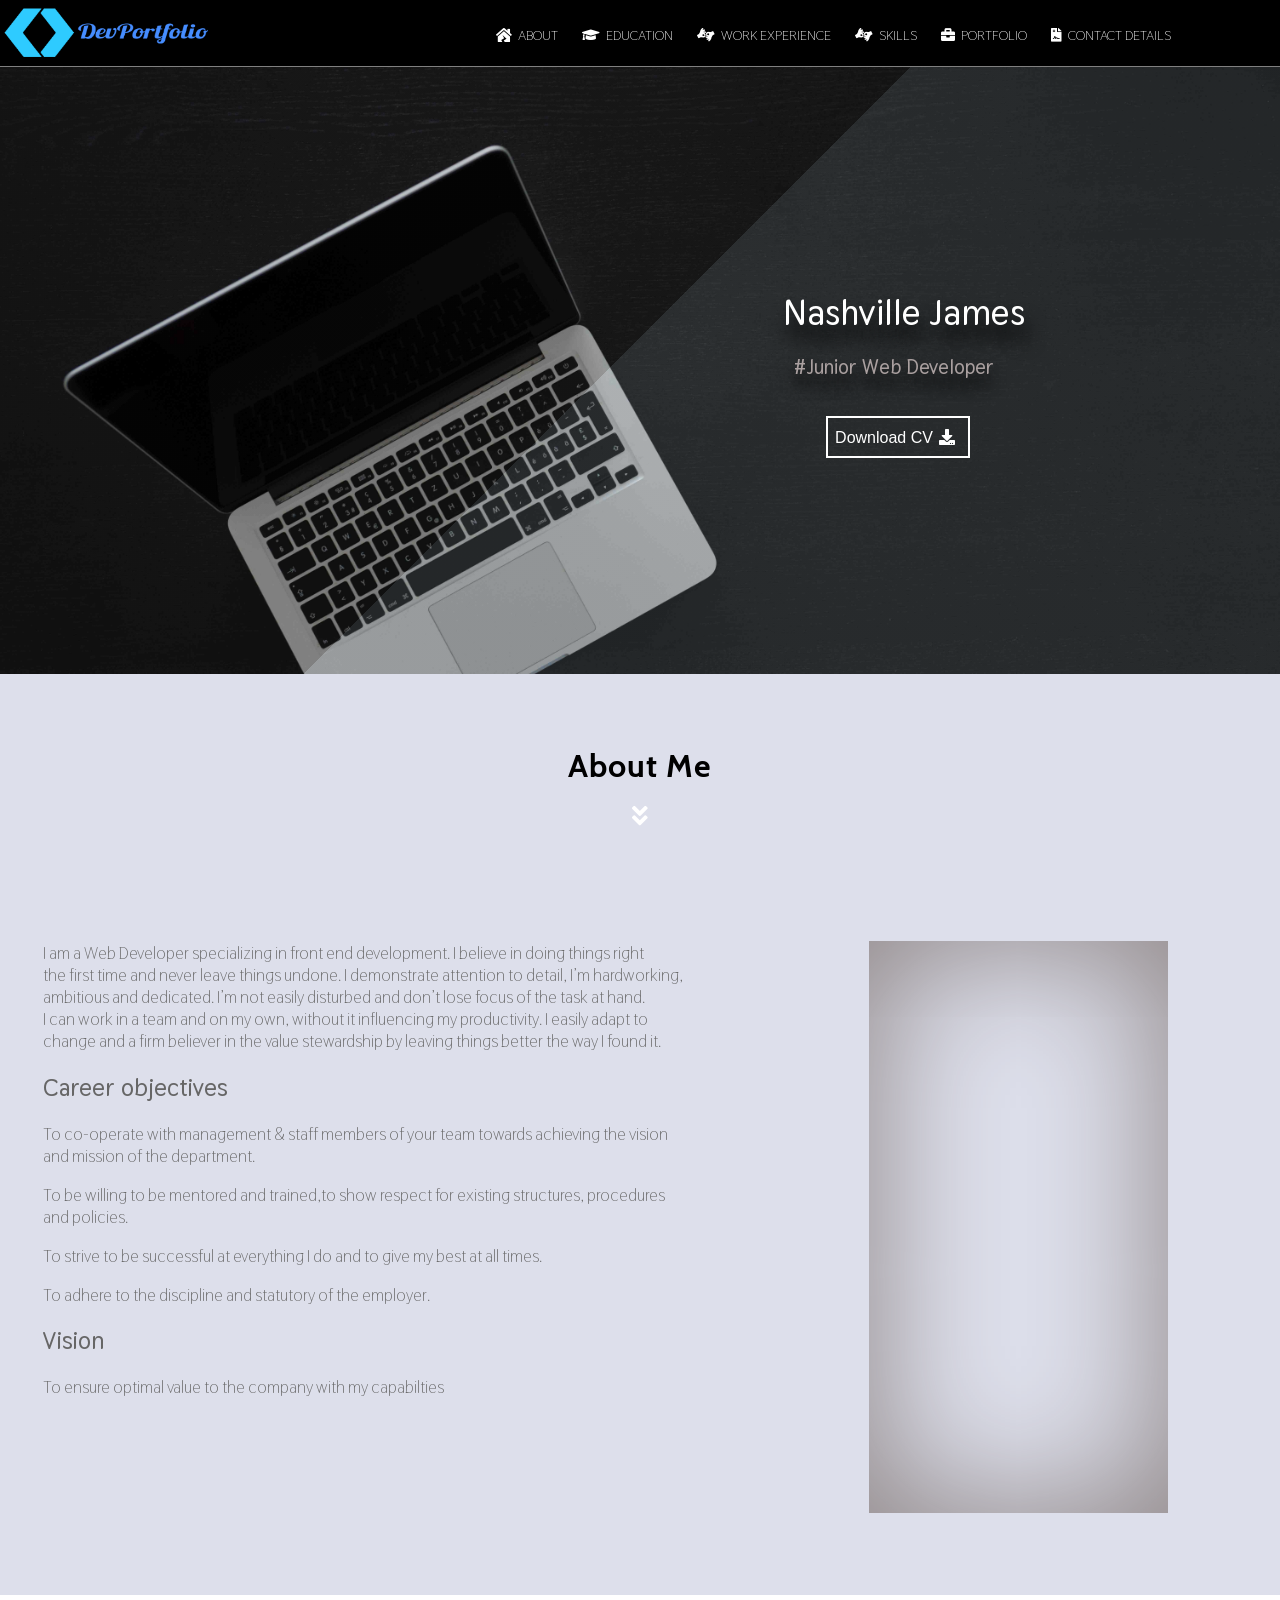
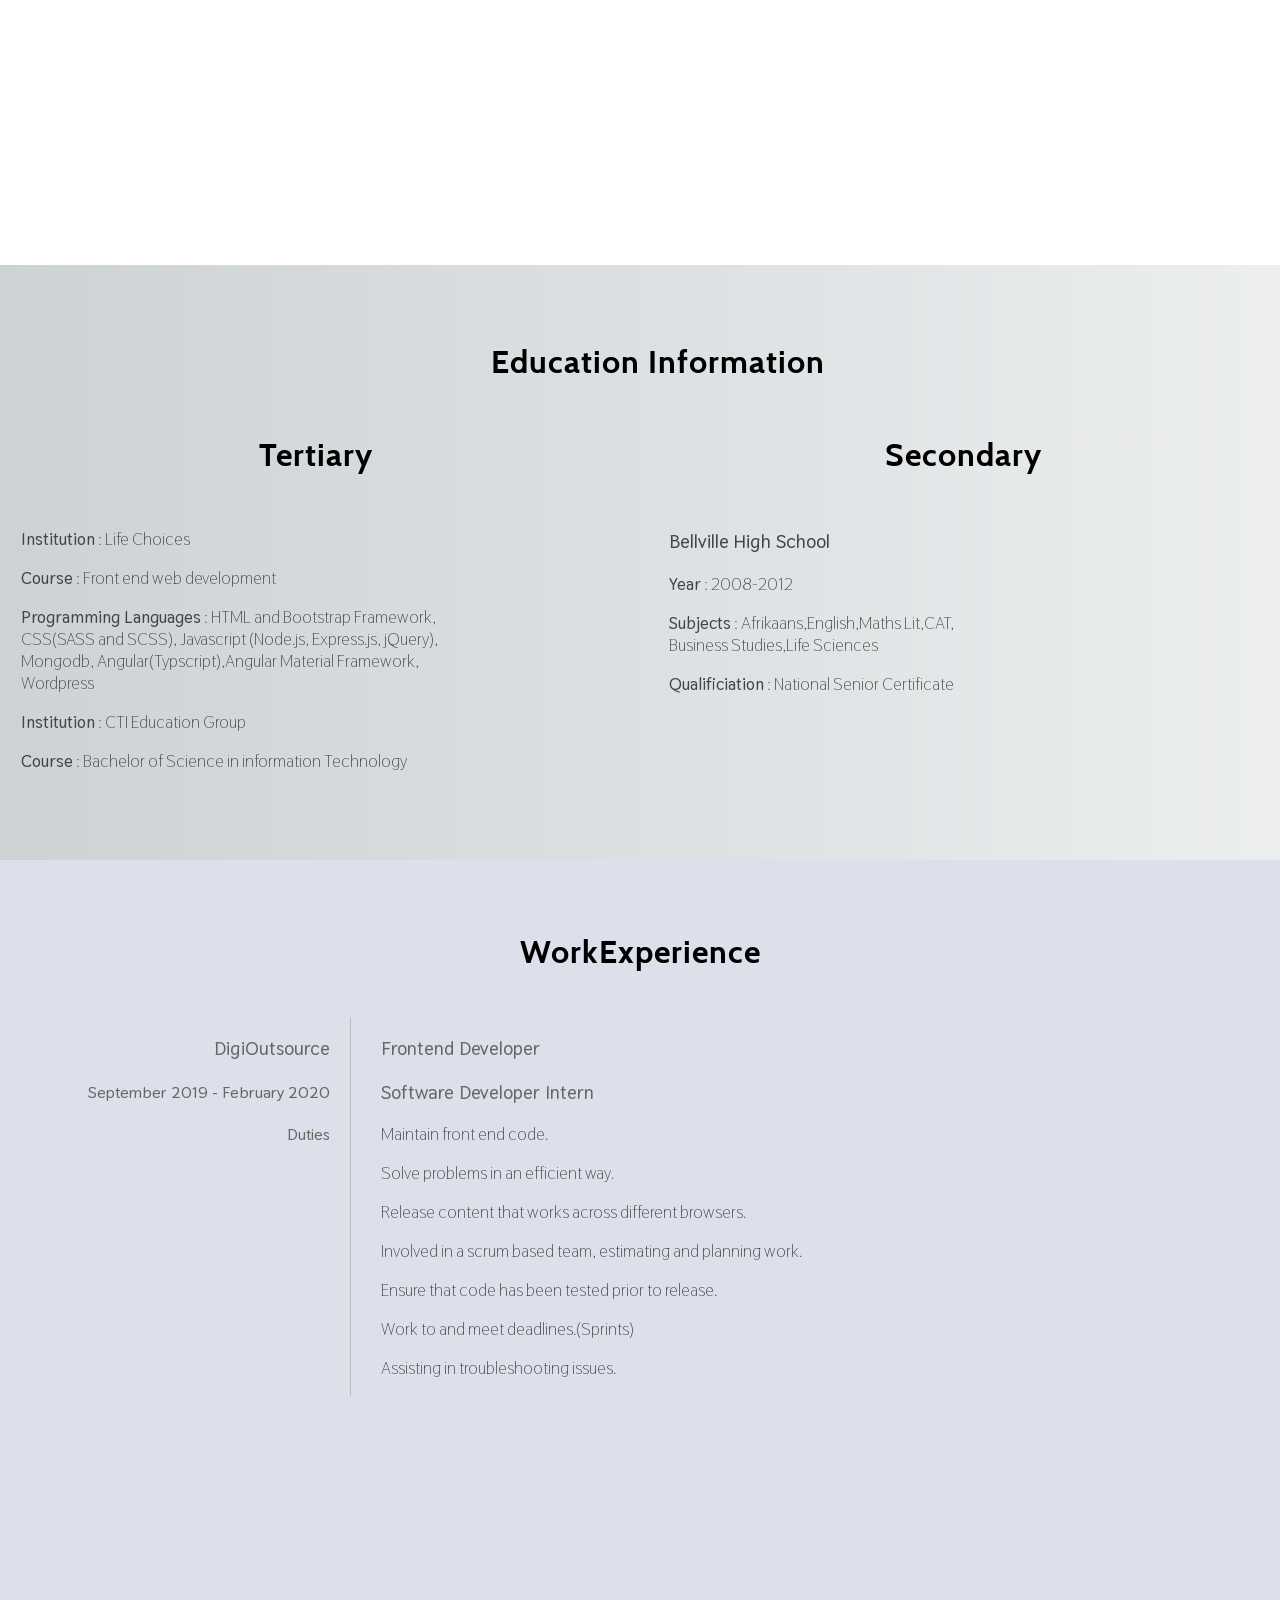
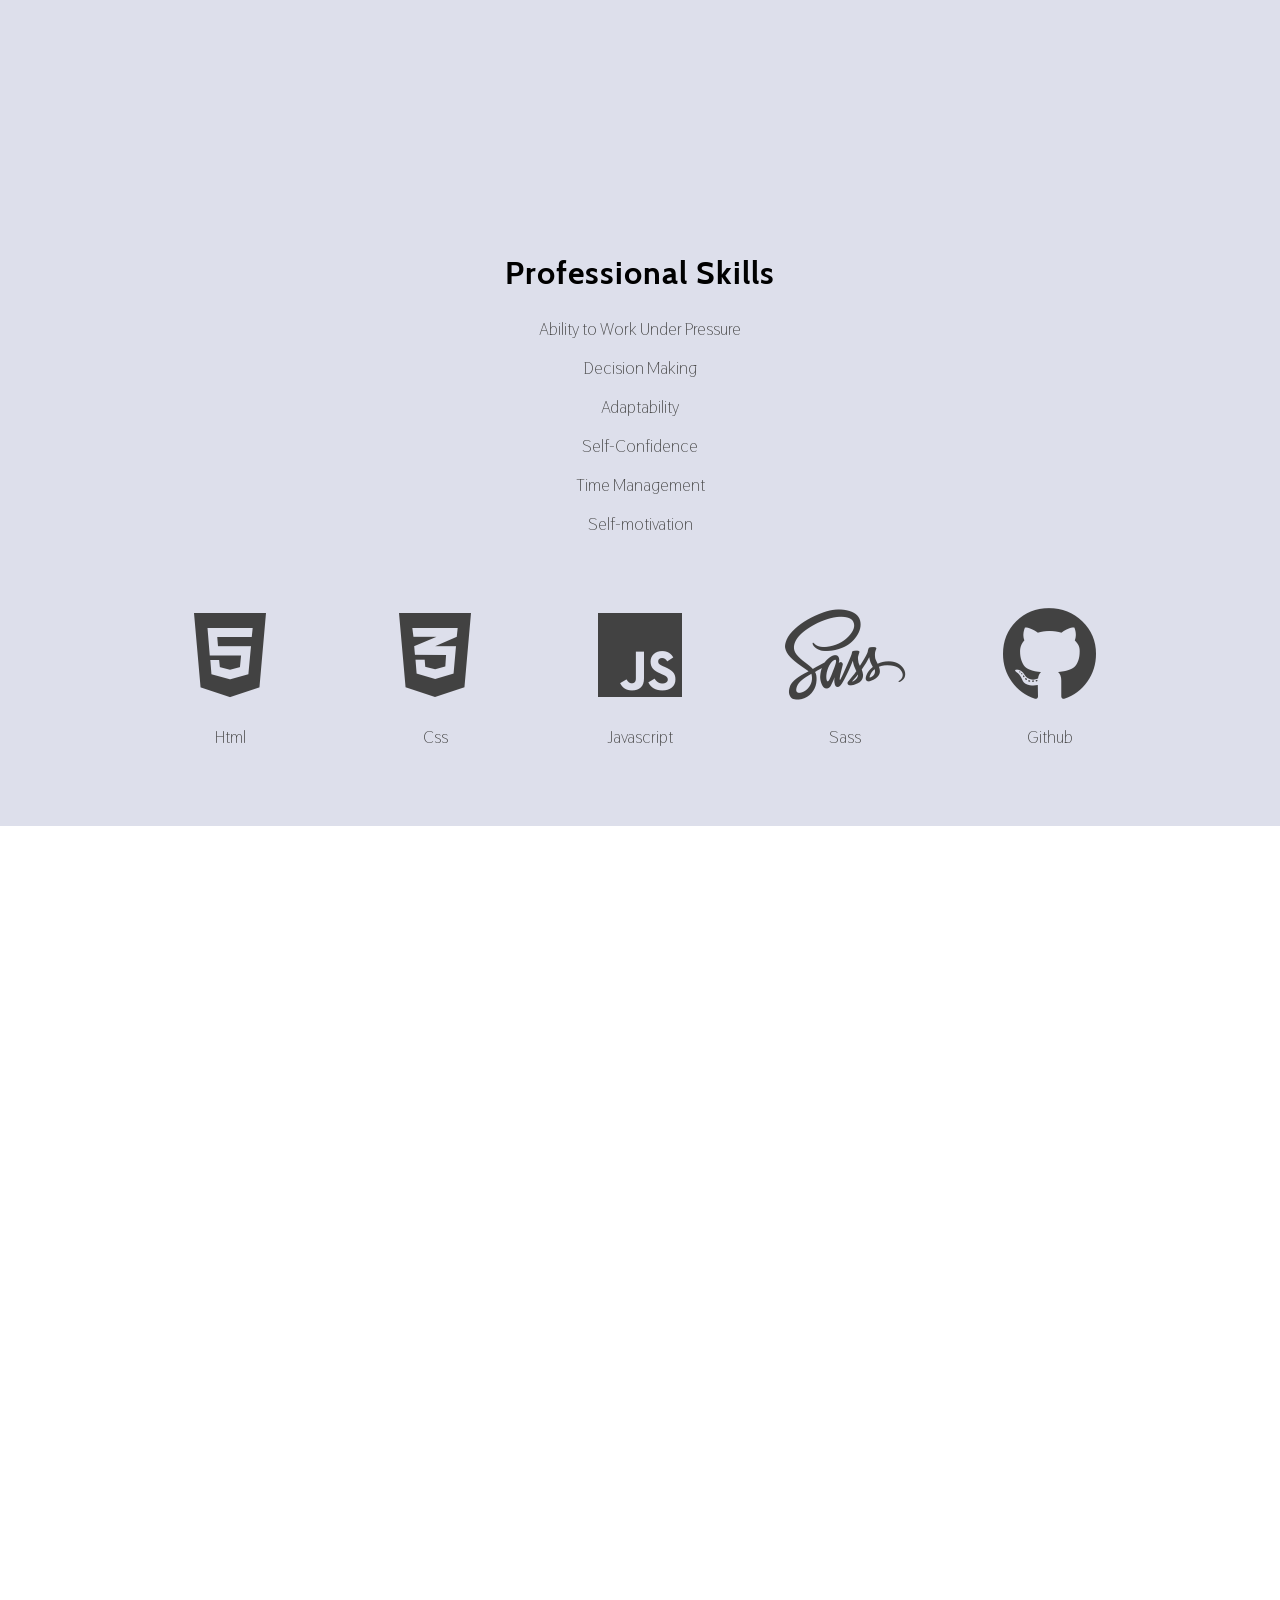
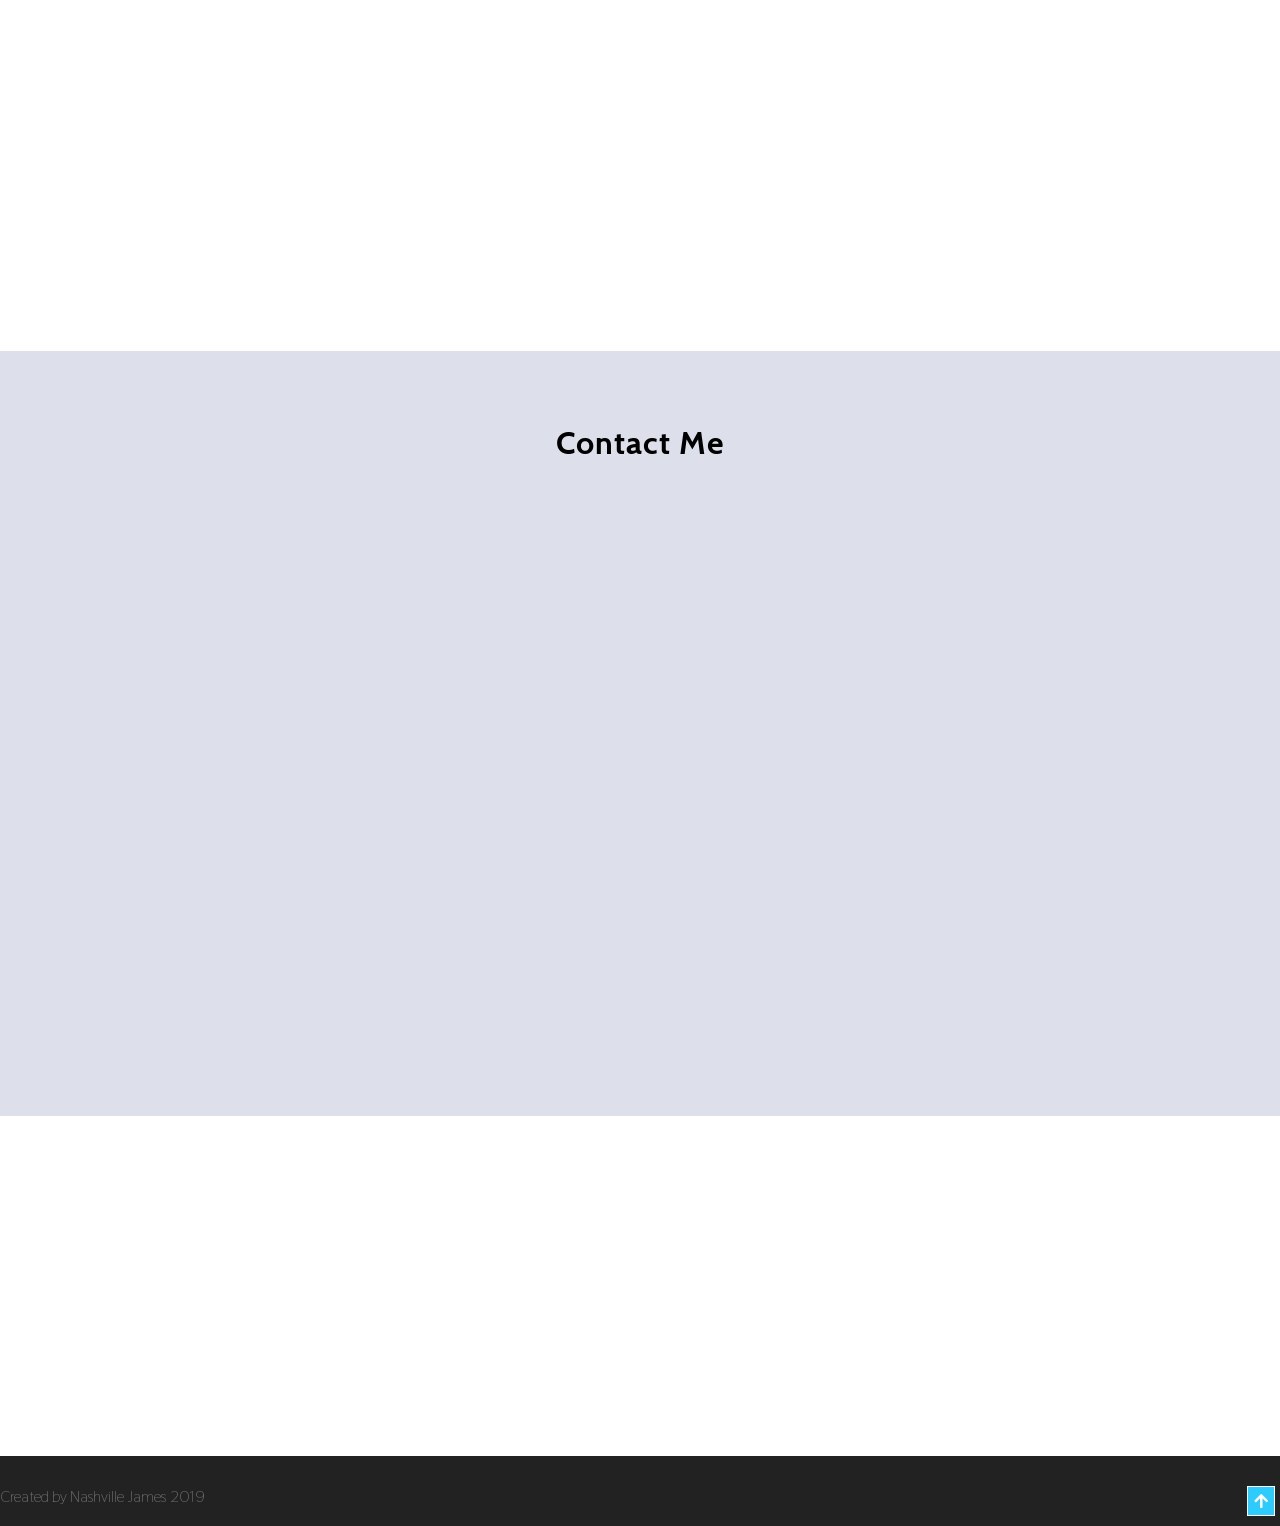
==== commit ca2ed4aa: "added work experience & busy with responsiveness" ====
--- a/index.html
+++ b/index.html
@@ -1,5 +1,6 @@
 <!DOCTYPE html>
 <html lang="en">
+
 <head>
     <meta charset="UTF-8">
     <meta name="viewport" content="width=device-width, initial-scale=1.0">
@@ -10,23 +11,29 @@
     <!-- google fonts link -->
     <link href="https://fonts.googleapis.com/css?family=Thasadith" rel="stylesheet">
     <!-- linked to styles.css -->
-    <link rel="stylesheet" type="text/css" href="css/main.css"/>
+    <link rel="stylesheet" type="text/css" href="css/main.css" />
     <!-- font awesome -->
-    <link rel="stylesheet" href="https://use.fontawesome.com/releases/v5.7.2/css/all.css" integrity="sha384-fnmOCqbTlWIlj8LyTjo7mOUStjsKC4pOpQbqyi7RrhN7udi9RwhKkMHpvLbHG9Sr" crossorigin="anonymous">
+    <link rel="stylesheet" href="https://use.fontawesome.com/releases/v5.7.2/css/all.css"
+        integrity="sha384-fnmOCqbTlWIlj8LyTjo7mOUStjsKC4pOpQbqyi7RrhN7udi9RwhKkMHpvLbHG9Sr" crossorigin="anonymous">
     <!-- title of document -->
     <title>My CV</title>
 </head>
+
 <body id="top">
     <!-- my navbar with jumplinks-->
-    <div class="container">
-        <img class="logo" src="logo/Logopit_1551304090848.png">
+    <div class="container" id="go-top">
+        <a href="#go-top"><img class="logo" src="logo/Logopit_1551304090848.png"></a>
         <nav id="navbar">
             <ul>
-                <li><a href="#aboutme"onclick="toggleNav()"><i class="fas fa-house-damage"></i>About</a></li>
-                <li><a href="#edu"onclick="toggleNav()"><i class="fas fa-graduation-cap"></i>Education</a></li>
-                <li><a href="#skill"onclick="toggleNav()"><i class="fas fa-american-sign-language-interpreting"></i>Skills</a></li>
-                <li><a href="#pfolio"onclick="toggleNav()"><i class="fas fa-briefcase"></i>Portfolio</a></li>
-                <li><a href="#contactme"onclick="toggleNav()"><i class="fas fa-file-contract"></i>Contact Details</a></li>
+                <li><a href="#aboutme" onclick="toggleNav()"><i class="fas fa-house-damage"></i>About</a></li>
+                <li><a href="#edu" onclick="toggleNav()"><i class="fas fa-graduation-cap"></i>Education</a></li>
+                <li><a href="#worktag" onclick="toggleNav()"><i
+                            class="fas fa-american-sign-language-interpreting"></i>Work Experience</a></li>
+                <li><a href="#skill" onclick="toggleNav()"><i
+                            class="fas fa-american-sign-language-interpreting"></i>Skills</a></li>
+                <li><a href="#pfolio" onclick="toggleNav()"><i class="fas fa-briefcase"></i>Portfolio</a></li>
+                <li><a href="#contactme" onclick="toggleNav()"><i class="fas fa-file-contract"></i>Contact Details</a>
+                </li>
             </ul>
         </nav>
         <div class="hamburger-menu" onclick="toggleNav()">
@@ -42,7 +49,8 @@
             <h2>Nashville James</h2>
             <!-- header 3 -->
             <h3>#Junior Web Developer</h3>
-           <a href="../Nashville_James_CV2/CV/Nashville James.pdf" download="Download CV"> <button>Download CV<i class="fas fa-download"></i></button></a>
+            <a href="../Nashville_James_CV2/CV/Nashville James.pdf" download="Download CV"> <button>Download CV<i
+                        class="fas fa-download"></i></button></a>
             <div class="down-arrow">
                 <a href="#aboutme"><i class="fas fa-angle-double-down"></i></a>
             </div>
@@ -53,26 +61,32 @@
         <section class="about" id="aboutme">
             <!-- image of myself -->
             <h1 class="title">About Me</h1>
-            <img class="profile-pic " src="images/IMG_9797 copy-min.png"  data-aos="zoom-in" alt="">
-            <div class="about-p" data-aos="zoom-in" >
-                <p>I am a Web Developer specializing in front end development. I believe in doing things right<br/> the first time and never leave things undone. I demonstrate attention to detail, I’m hardworking,<br/> ambitious and dedicated. I’m not easily disturbed and don’t lose focus of the task at hand.<br/> I can work in a team and on my own, without it influencing my productivity. I easily adapt to<br/> change and a firm believer in the value stewardship by leaving things better the way I found it.</p>
-                    
+            <img class="profile-pic " src="images/IMG_9797 copy-min.png" data-aos="zoom-in" alt="">
+            <div class="about-p" data-aos="zoom-in">
+                <p>I am a Web Developer specializing in front end development. I believe in doing things right<br /> the
+                    first time and never leave things undone. I demonstrate attention to detail, I’m hardworking,<br />
+                    ambitious and dedicated. I’m not easily disturbed and don’t lose focus of the task at hand.<br /> I
+                    can work in a team and on my own, without it influencing my productivity. I easily adapt to<br />
+                    change and a firm believer in the value stewardship by leaving things better the way I found it.</p>
+
                 <h2>Career objectives</h2>
-                <p>To co-operate with management & staff members of your team towards achieving the vision<br/> and mission of the department.</p>
-                <p>To be willing to be mentored and trained,to show respect for existing structures, procedures<br/> and policies.</p>
+                <p>To co-operate with management & staff members of your team towards achieving the vision<br /> and
+                    mission of the department.</p>
+                <p>To be willing to be mentored and trained,to show respect for existing structures, procedures<br />
+                    and policies.</p>
                 <p>To strive to be successful at everything I do and to give my best at all times.</p>
                 <p>To adhere to the discipline and statutory of the employer.</p>
-                    
+
                 <h2>Vision</h2>
-                <p>To ensure optimal value to the company with my capabilties</p> 
-            </div>       
+                <p>To ensure optimal value to the company with my capabilties</p>
+            </div>
         </section>
         <!-- end of about me section -->
         <div class="parallax3"></div>
 
         <!-- Education section starts here-->
         <!-- article class for container -->
-        <article class="edu-container "  data-aos="flip-up">
+        <article class="edu-container ">
             <!-- div class containing info about tertiary info -->
             <section class="education" id="edu">
                 <h1 class="title2">Education Information</h1>
@@ -89,12 +103,12 @@
                         </p>
                         <p>
                             <strong>Programming Languages</strong>
-                            : HTML and Bootstrap Framework,<br> CSS(SASS and 
+                            : HTML and Bootstrap Framework,<br> CSS(SASS and
                             SCSS), Javascript (Node.js, Express.js,
                             jQuery),<br> Mongodb, Angular(Typscript),Angular Material Framework,<br>
                             Wordpress
-                        </p>        
-                        <p> 
+                        </p>
+                        <p>
                             <strong>Institution</strong>
                             : CTI Education Group
                         </p>
@@ -102,37 +116,63 @@
                             <strong>Course</strong>
                             : Bachelor of Science in information Technology
                         </p>
-                    </section>     
+                    </section>
                 </div>
                 <!-- end of tertiary info -->
                 <!-- div class containing info about secondary info -->
-                <div class="secondary" >
+                <div class="secondary">
                     <h1 class="title">Secondary</h1>
                     <section class="content">
                         <h3><strong>Bellville High School</strong></h3>
-                            <p>
-                                <strong>Year</strong>
-                                : 2008-2012
-                            </p>
-                            <p>
-                                <strong>Subjects</strong>
-                                : Afrikaans,English,Maths Lit,CAT,<br/>Business Studies,Life Sciences
-                            </p>
-                            <p>
-                                <strong>Qualificiation</strong>
-                                : National Senior Certificate
-                            </p>
+                        <p>
+                            <strong>Year</strong>
+                            : 2008-2012
+                        </p>
+                        <p>
+                            <strong>Subjects</strong>
+                            : Afrikaans,English,Maths Lit,CAT,<br />Business Studies,Life Sciences
+                        </p>
+                        <p>
+                            <strong>Qualificiation</strong>
+                            : National Senior Certificate
+                        </p>
                     </section>
                 </div>
             </section>
-                <!-- end of secondary info -->
+            <!-- end of secondary info -->
         </article>
         <!-- Education section ends here-->
 
+        <section class="workexperience" id="worktag" >
+            <h1 class="title">WorkExperience</h1>
+            <section class="section-experience">
+                <div class="exp-wrapper">
+                    <div class="date-company">
+                        <h3>DigiOutsource</h3>
+                        <h4>September 2019 - February 2020</h4>
+                        <h4>Duties</h4>
+                    </div>
+                    <div class="job-description">
+                        <h3>Frontend Developer</h3>
+                        <h3>Software Developer Intern</h3>
+                        <div class="content-manage">
+                            <p>Maintain front end code.</p>
+                            <p>Solve problems in an efficient way.</p>
+                            <p>Release content that works across different browsers.</p>
+                            <p>Involved in a scrum based team, estimating and planning work.</p>
+                            <p>Ensure that code has been tested prior to release.</p>
+                            <p>Work to and meet deadlines.(Sprints)</p>
+                            <p>Assisting in troubleshooting issues.</p>
+                        </div>
+                    </div>
+                </div>
+            </section>
+        </section>
+
         <!-- Skills section starts here-->
-        <section class="skills" id="skill" data-aos="flip-up">
+        <section class="skills" id="skill">
             <h1 class="title">Professional Skills</h1>
-                <!-- paragraph tags -->
+            <!-- paragraph tags -->
             <div class="titleskills">
                 <p>Ability to Work Under Pressure</p>
                 <p>Decision Making</p>
@@ -155,7 +195,7 @@
                 <div class="icon3">
                     <p><i class="fab fa-js"></i></p>
                     <p>Javascript</p>
-                </div> 
+                </div>
                 <div class="icon4">
                     <p><i class="fab fa-sass"></i></p>
                     <p>Sass</p>
@@ -170,39 +210,42 @@
 
         <!-- Parallax image -->
         <div class="parallax1"></div>
-            <!-- end of parallax image -->
+        <!-- end of parallax image -->
 
         <!-- portfolio section starts here -->
-        <section class="portfolio" id="pfolio" data-aos="flip-left" >
+        <section class="portfolio" id="pfolio" data-aos="flip-left">
             <h1 class="title">Portfolio</h1>
-                <h4 class="myh4">Check out some of my work</h4>
-                    <!-- Created a grid -->
-                    <div class="grid">
-                        <div class="box1">
-                            <div class="picbox">
-                                <img src="images/Outdoor.jpg">
-                            </div>
-                            <div class="overlay">
-                                <p><a href="https://nashville7.github.io/outdoor-adventures/index.html" target="_blank">Outdoor Adventures</a></p>
-                            </div>
-                        </div>
-                        <div class="box2">
-                            <div class="picbox">
-                                <img src="images/blur-boy-depth-of-field-1183266.jpg">
-                            </div>
-                            <div class="overlay">
-                                <p><a href="https://nashville7.github.io/fashion-shop/index.html" target="_blank">Fashion shop</a></p>
-                            </div>
-                        </div>
-                        <div class="box3">
-                            <div class="picbox">
-                                <img src="images/CR7-Backgrounds.jpg">
-                            </div>
-                            <div class="overlay">
-                                <p><a href="http://footballistic-footballistic.7e14.starter-us-west-2.openshiftapps.com/" target="_blank">Football blog</a></p>
-                            </div>
-                        </div>
-                    </div>
+            <h4 class="myh4">Check out some of my work</h4>
+            <!-- Created a grid -->
+            <div class="grid">
+                <div class="box1">
+                    <div class="picbox">
+                        <img src="images/Outdoor.jpg">
+                    </div>
+                    <div class="overlay">
+                        <p><a href="https://nashville7.github.io/outdoor-adventures/index.html" target="_blank">Outdoor
+                                Adventures</a></p>
+                    </div>
+                </div>
+                <div class="box2">
+                    <div class="picbox">
+                        <img src="images/blur-boy-depth-of-field-1183266.jpg">
+                    </div>
+                    <div class="overlay">
+                        <p><a href="https://nashville7.github.io/fashion-shop/index.html" target="_blank">Fashion
+                                shop</a></p>
+                    </div>
+                </div>
+                <div class="box3">
+                    <div class="picbox">
+                        <img src="images/CR7-Backgrounds.jpg">
+                    </div>
+                    <div class="overlay">
+                        <p><a href="http://footballistic-footballistic.7e14.starter-us-west-2.openshiftapps.com/"
+                                target="_blank">Football blog</a></p>
+                    </div>
+                </div>
+            </div>
         </section>
         <!-- portfolio section ends here -->
 
@@ -211,7 +254,8 @@
             <h1 class="title">Contact Me</h1>
             <div class="contact-grid" data-aos="flip-left">
                 <div class="icon6">
-                    <p><a href="https://github.com/Nashville7?tab=repositories" target="_blank"><i class="fab fa-git"></i></a></p>
+                    <p><a href="https://github.com/Nashville7?tab=repositories" target="_blank"><i
+                                class="fab fa-git"></i></a></p>
                     <p>Click on icon to view Git:</p>
                 </div>
                 <div class="icon7">
@@ -219,7 +263,8 @@
                     <p>Nashvillejames7@gmail.com</p>
                 </div>
                 <div class="icon8">
-                    <p><a href="https://www.linkedin.com/in/nashville-james-26b622179/" target="_blank"><i class="fab fa-linkedin-in"></i></a>
+                    <p><a href="https://www.linkedin.com/in/nashville-james-26b622179/" target="_blank"><i
+                                class="fab fa-linkedin-in"></i></a>
                     <p>Click to view my Linkedin:</p>
                 </div>
                 <div class="icon9">
@@ -243,10 +288,11 @@
                 </div>
             </div>
         </footer>
-    <!-- end of footer -->
+        <!-- end of footer -->
     </div>
-<script src="js/main.js"></script>
+    <script src="js/main.js"></script>
 </body>
 <!-- end of body -->
+
 </html>
 <!-- end of html -->
--- a/css/main.css
+++ b/css/main.css
@@ -34,7 +34,6 @@
   padding: 10px;
   padding-top: 60px;
   background-image: linear-gradient(-45deg, rgba(115, 133, 144, 0.17) 50%, rgba(0, 0, 0, 0.2) 50%), url("../images/header.jpg");
-  background-attachment: fixed;
   background-size: cover;
   height: 600px;
   animation: moving 2s ease forwards; }
@@ -338,7 +337,8 @@
   width: 229px;
   height: 169px;
   position: fixed;
-  margin-top: -59px; }
+  margin-top: -59px;
+  cursor: pointer; }
 
 .navbar {
   overflow: visible; }
@@ -426,6 +426,32 @@
 .year {
   padding-left: 5px; }
 
+.workexperience {
+  margin: 0;
+  padding-top: 45px;
+  background-color: #dddfeb;
+  padding-bottom: 66px;
+  overflow: hidden;
+  color: white;
+  text-align: justify;
+  background-size: cover;
+  color: #666;
+  height: 90vh; }
+
+.exp-wrapper {
+  display: grid;
+  grid-template-columns: 1fr 2fr;
+  grid-column-gap: 30px;
+  grid-auto-rows: minmax(100px, auto);
+  justify-items: stretch;
+  align-items: stretch;
+  padding: 20px; }
+
+.date-company {
+  text-align: right;
+  border-right: 1px solid #bbb;
+  padding-right: 20px; }
+
 @font-face {
   src: url(../fonts/Acme-Regular.ttf);
   font-family: "Acme"; }
@@ -586,7 +612,7 @@
 
   #navbar.active {
     width: 100vw;
-    height: 15rem;
+    height: 17rem;
     z-index: 2000;
     top: 0; }
 
@@ -598,7 +624,7 @@
     padding: 3px;
     display: block;
     font-size: 12px;
-    line-height: 33px; }
+    line-height: 31px; }
 
   nav a:hover {
     color: blue;
@@ -613,7 +639,7 @@
     position: absolute;
     left: 55%;
     transform: translateX(-50%);
-    top: 3rem; }
+    top: 2rem; }
 
   .fas .fa-house-damage,
   .fas .fa-graduation-cap,
@@ -665,6 +691,9 @@
     height: auto;
     text-align: justify; }
 
+  .about p {
+    text-align: initial; }
+
   .title {
     grid-area: about;
     text-align: center;
@@ -680,6 +709,9 @@
     grid-template-columns: repeat(1, 1fr);
     width: 80vw;
     margin: auto; }
+
+  .content-manage {
+    text-align: initial; }
 
   .education {
     margin: 0;
@@ -871,6 +903,9 @@
     border: 1px solid white;
     background: #2ecbff;
     text-align: center; } }
+.exp-wrapper {
+  width: 80%; }
+
 @media only screen and (min-device-width: 481px) and (max-device-width: 767px) {
   .header h2 {
     margin-left: 0;
@@ -882,6 +917,13 @@
     font-size: 15px;
     margin-top: -28px; }
 
+  .logo {
+    z-index: 1001;
+    width: 32vw;
+    height: 169px;
+    position: fixed;
+    margin-top: -59px; }
+
   button {
     margin-top: 1em;
     margin-right: 21em;
@@ -899,6 +941,9 @@
     width: 100vw;
     height: 163vh; }
 
+  .content-manage {
+    text-align: initial; }
+
   .education {
     width: 100vw;
     height: 136vh;
@@ -926,7 +971,9 @@
   .picbox {
     height: 44%; }
 
-  .box1, .box2, .box3 {
+  .box1,
+  .box2,
+  .box3 {
     height: 71%; }
 
   .picbox {
@@ -1022,7 +1069,8 @@
     margin-right: 7em; }
 
   nav a {
-    padding: 1px 7px; }
+    padding: 1px 7px;
+    font-size: 10px; }
 
   nav ul {
     padding: 0px 21px; }
@@ -1063,7 +1111,7 @@
 /*Desktop*/
 @media screen and (min-device-width: 1025px) and (max-device-width: 1600px) {
   nav a {
-    padding: 0px 21px; }
+    padding: 0px 9px; }
 
   .header h3 {
     margin: -3rem 0;
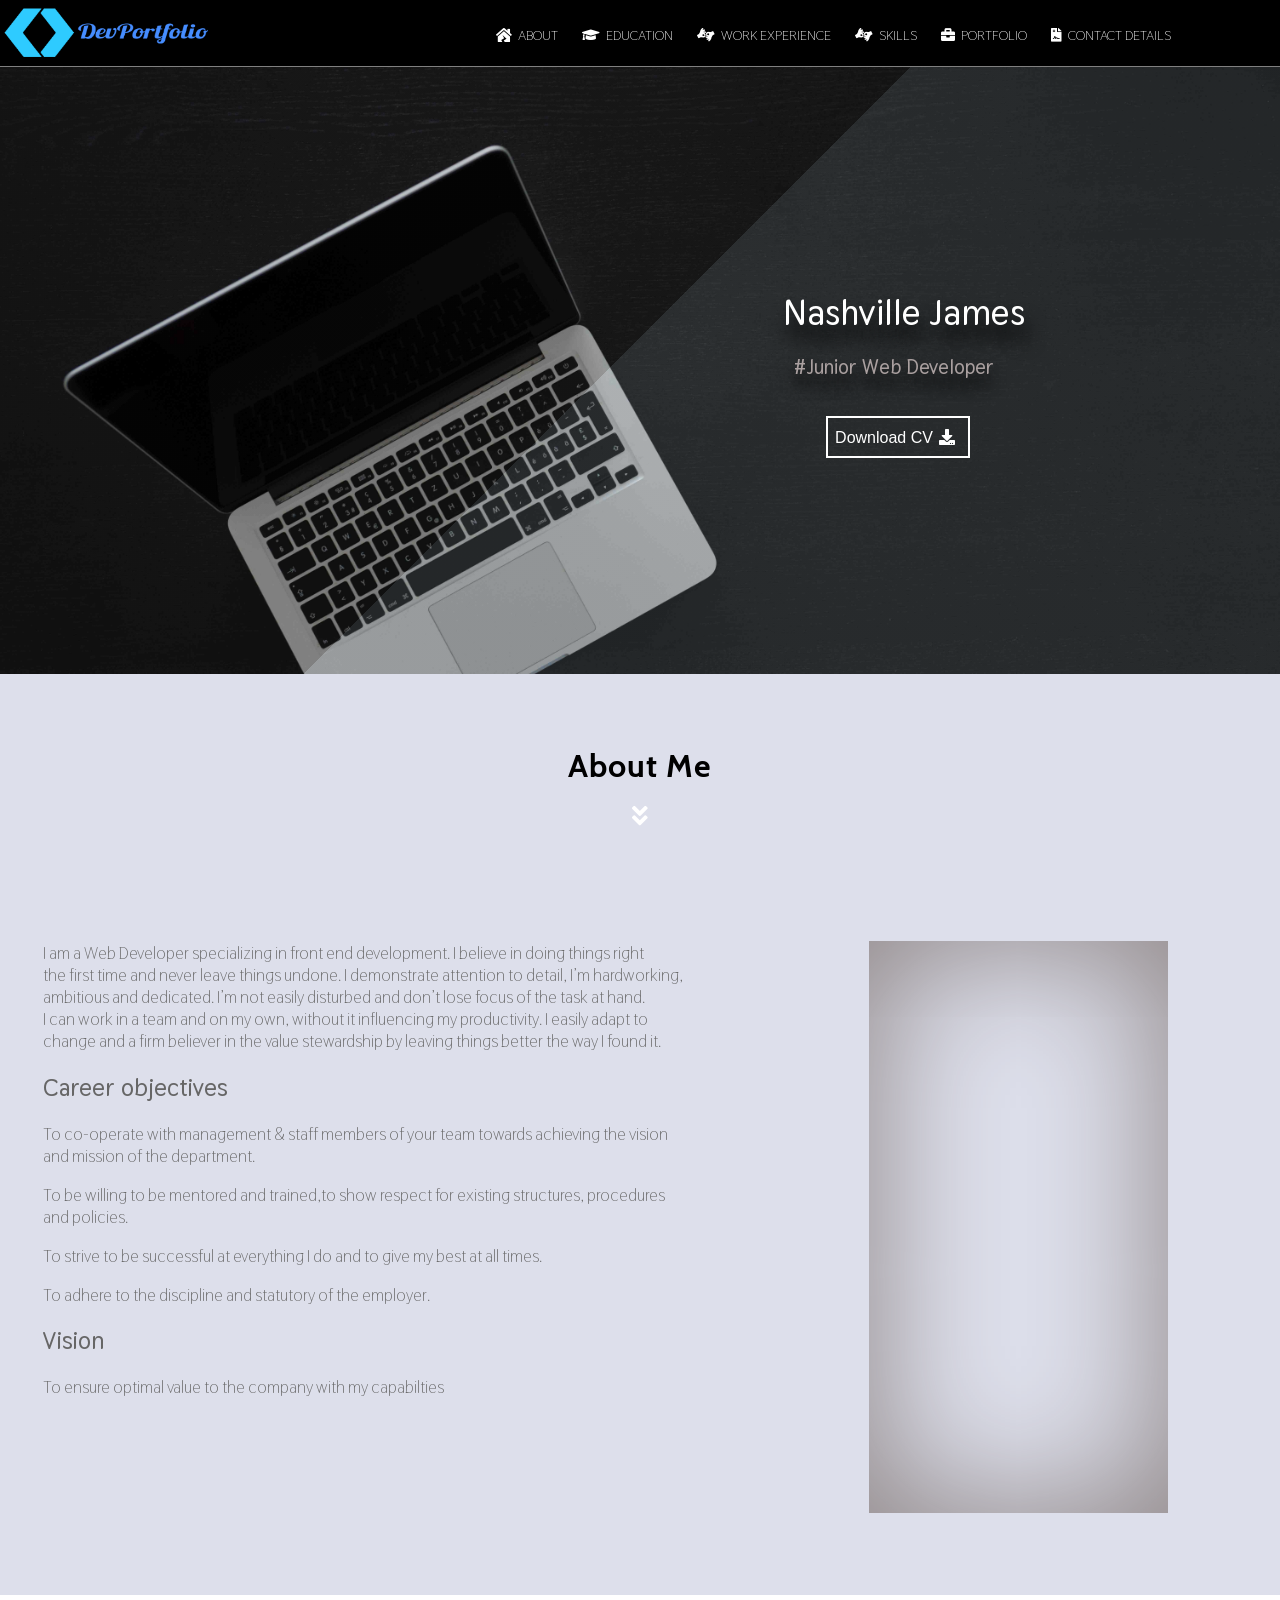
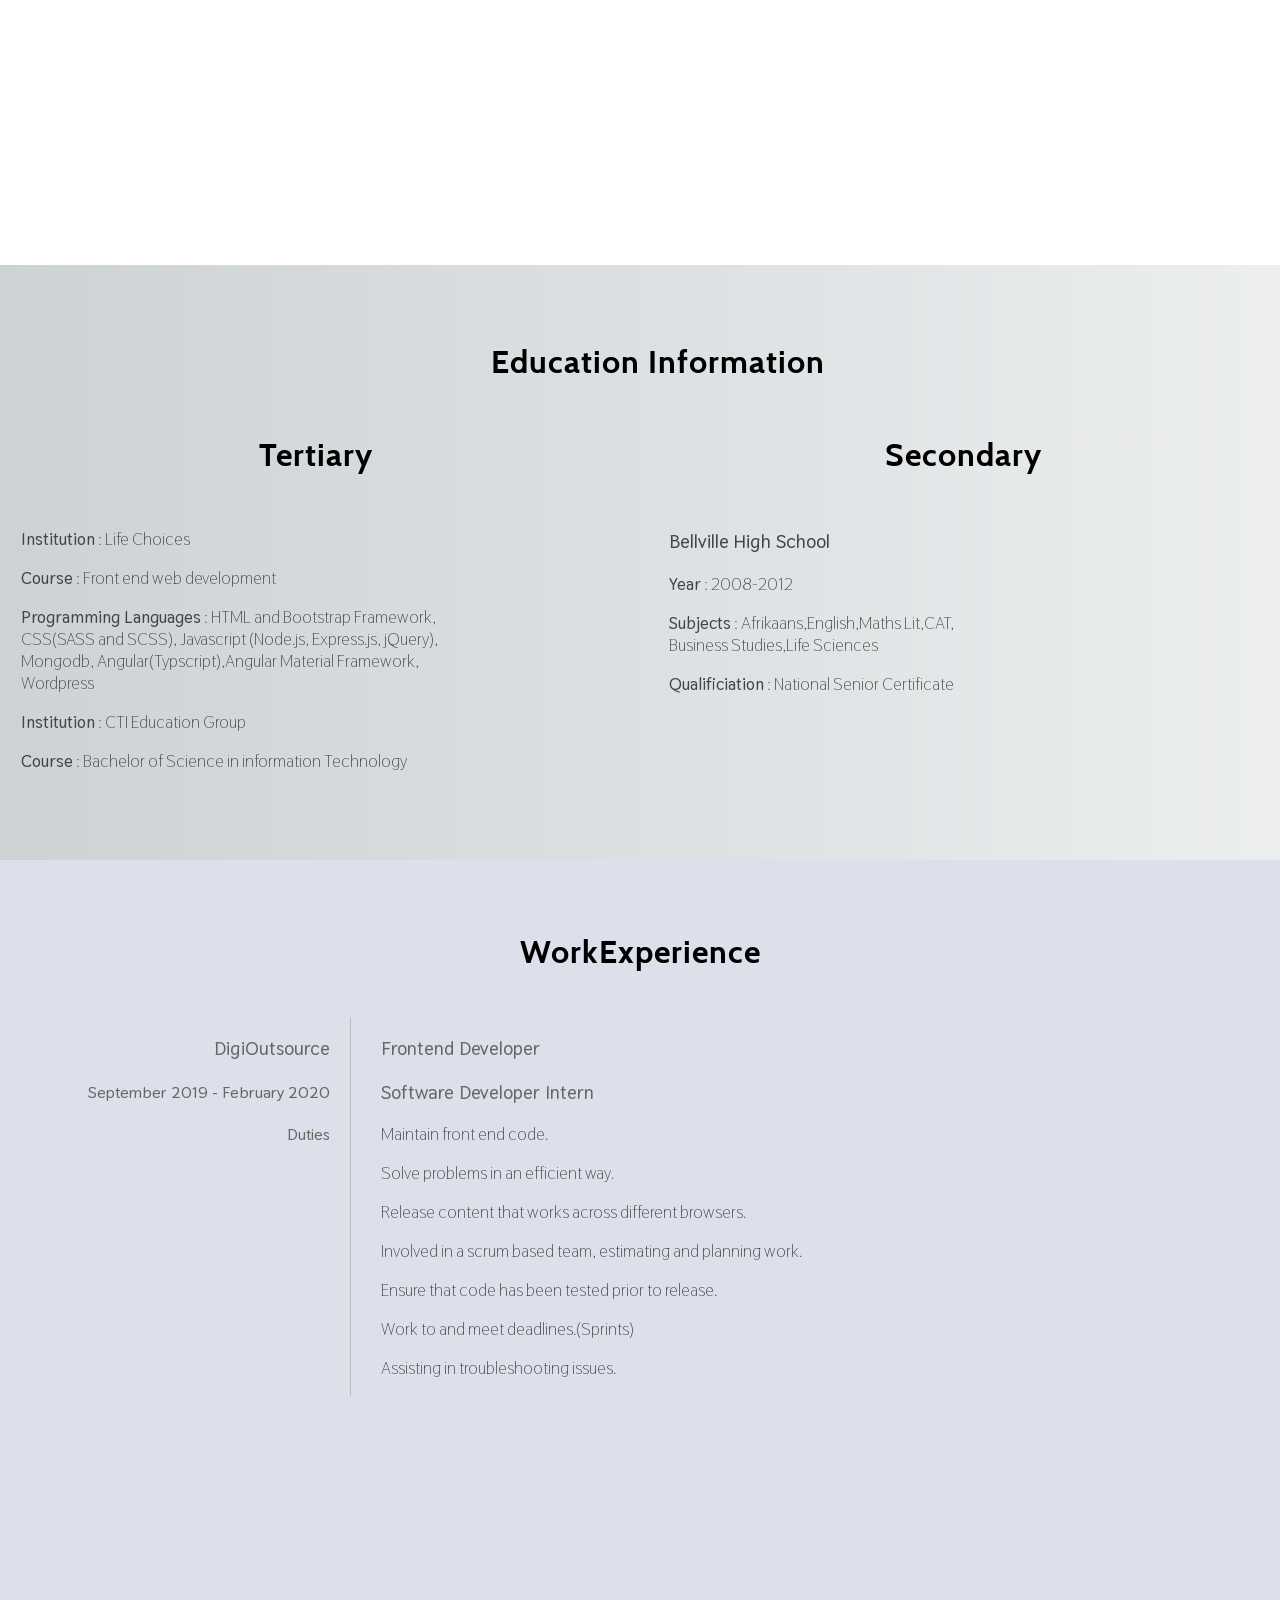
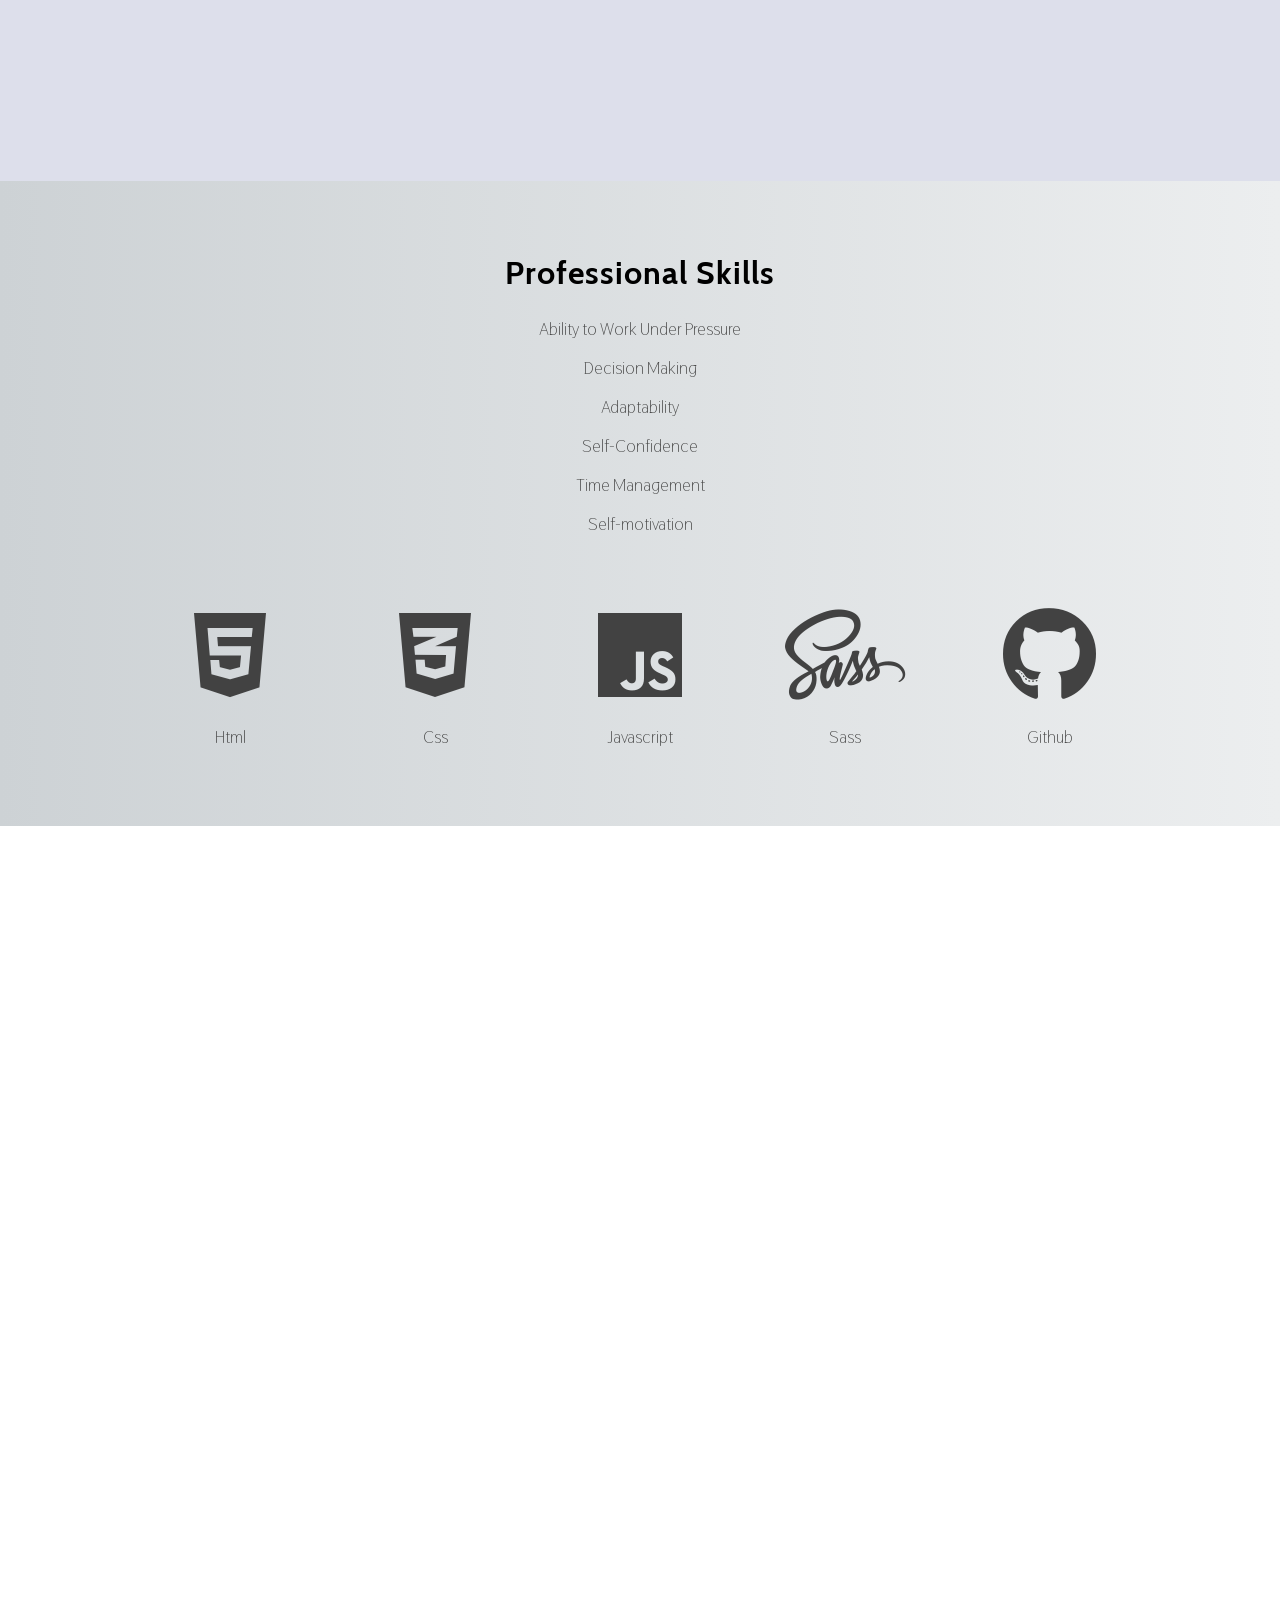
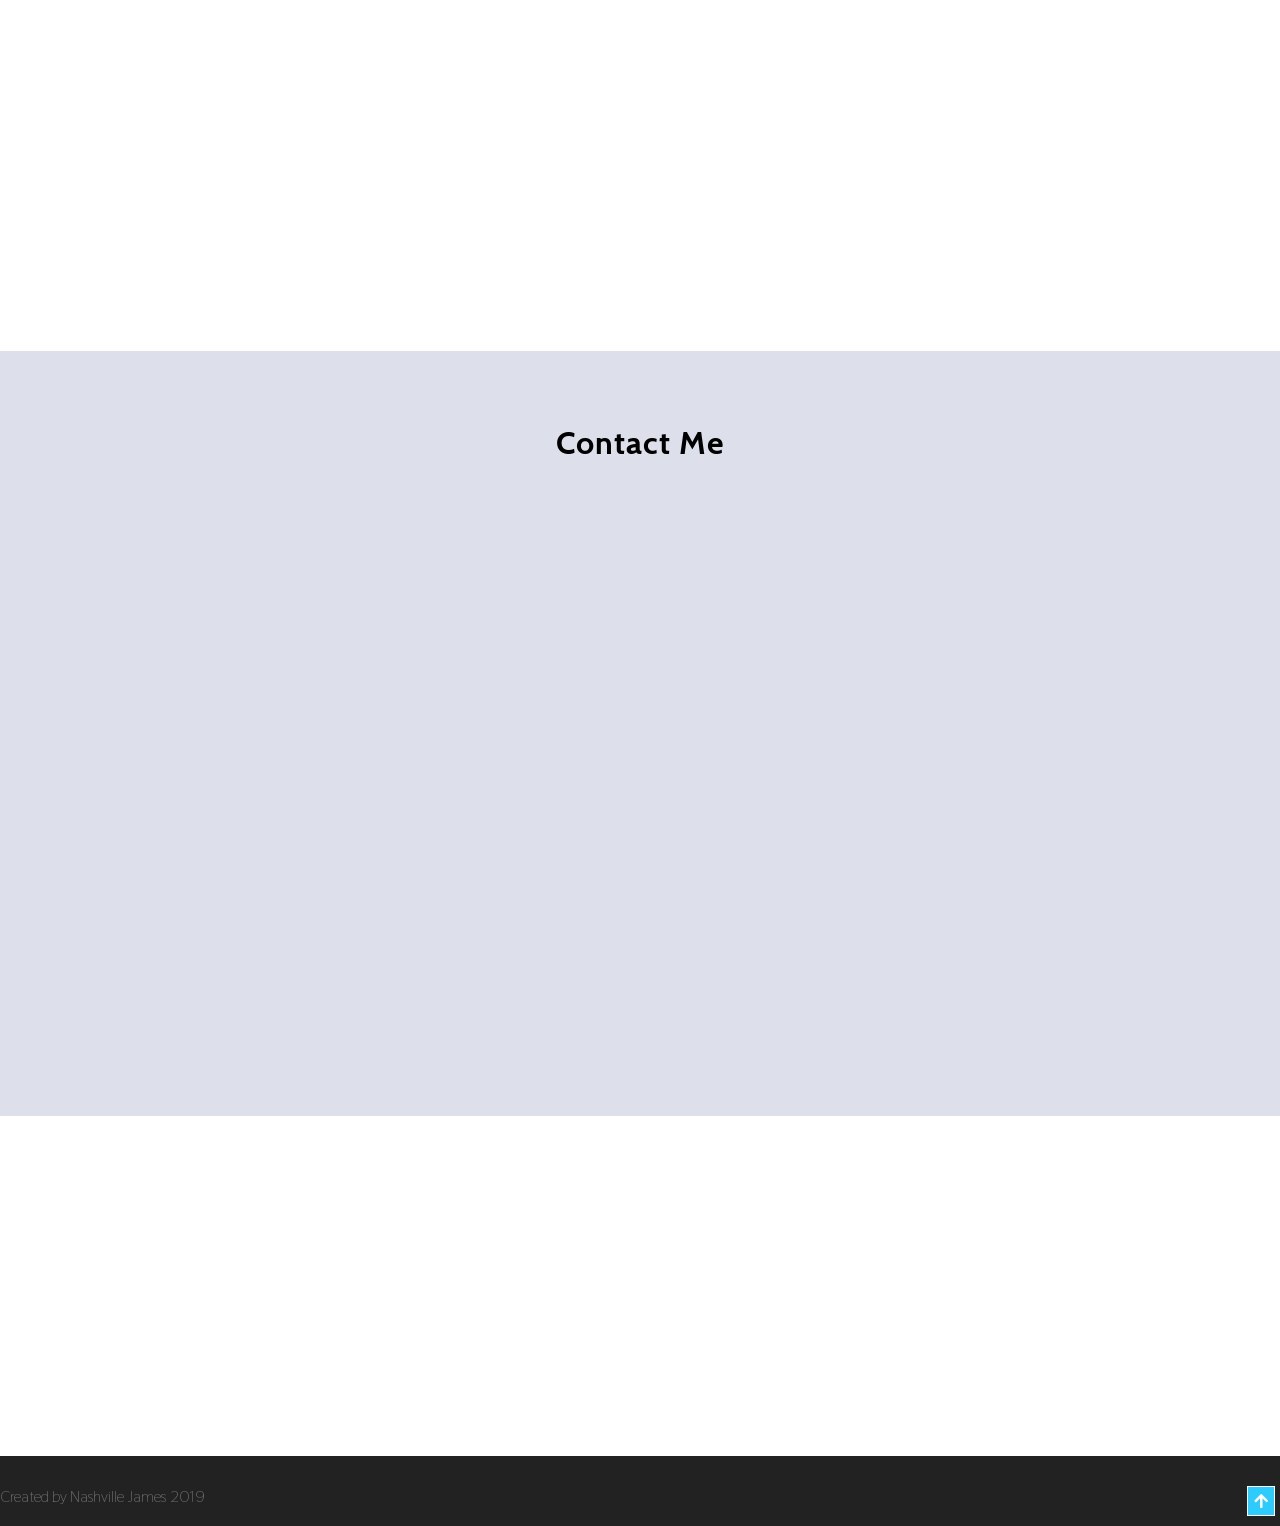
==== commit de698553: "cv updated" ====
--- a/index.html
+++ b/index.html
@@ -49,7 +49,7 @@
             <h2>Nashville James</h2>
             <!-- header 3 -->
             <h3>#Junior Web Developer</h3>
-            <a href="../Nashville_James_CV2/CV/Nashville James.pdf" download="Download CV"> <button>Download CV<i
+            <a href="../Nashville_James_CV2/CV/Nashville James.pdf" download="Nashville James CV"> <button>Download CV<i
                         class="fas fa-download"></i></button></a>
             <div class="down-arrow">
                 <a href="#aboutme"><i class="fas fa-angle-double-down"></i></a>
--- a/css/main.css
+++ b/css/main.css
@@ -127,7 +127,7 @@
   color: #444;
   text-align: center;
   height: 600px;
-  background-color: #dddfeb; }
+  background: linear-gradient(to right, #cdd2d5 0%, #eceeef 100%); }
 
 /* portfolio section properties: custom margin and sizing */
 .portfolio {
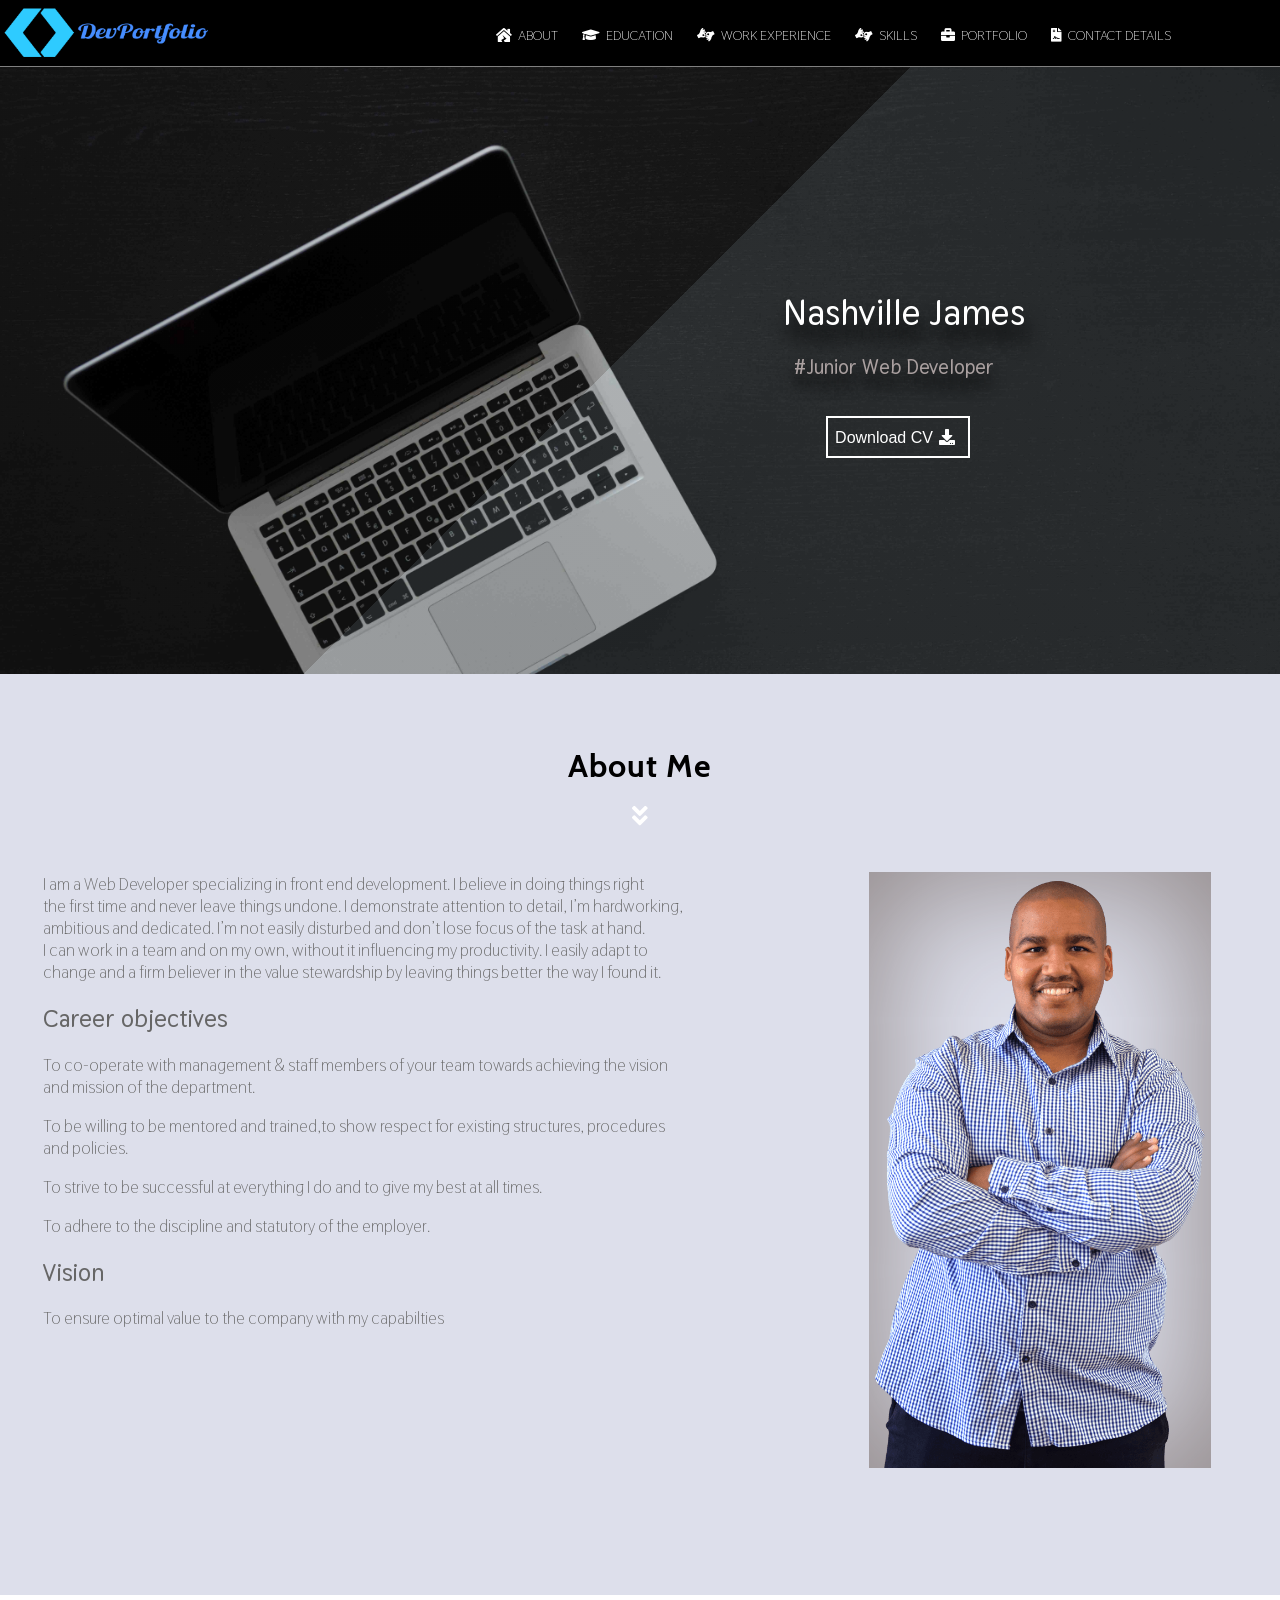
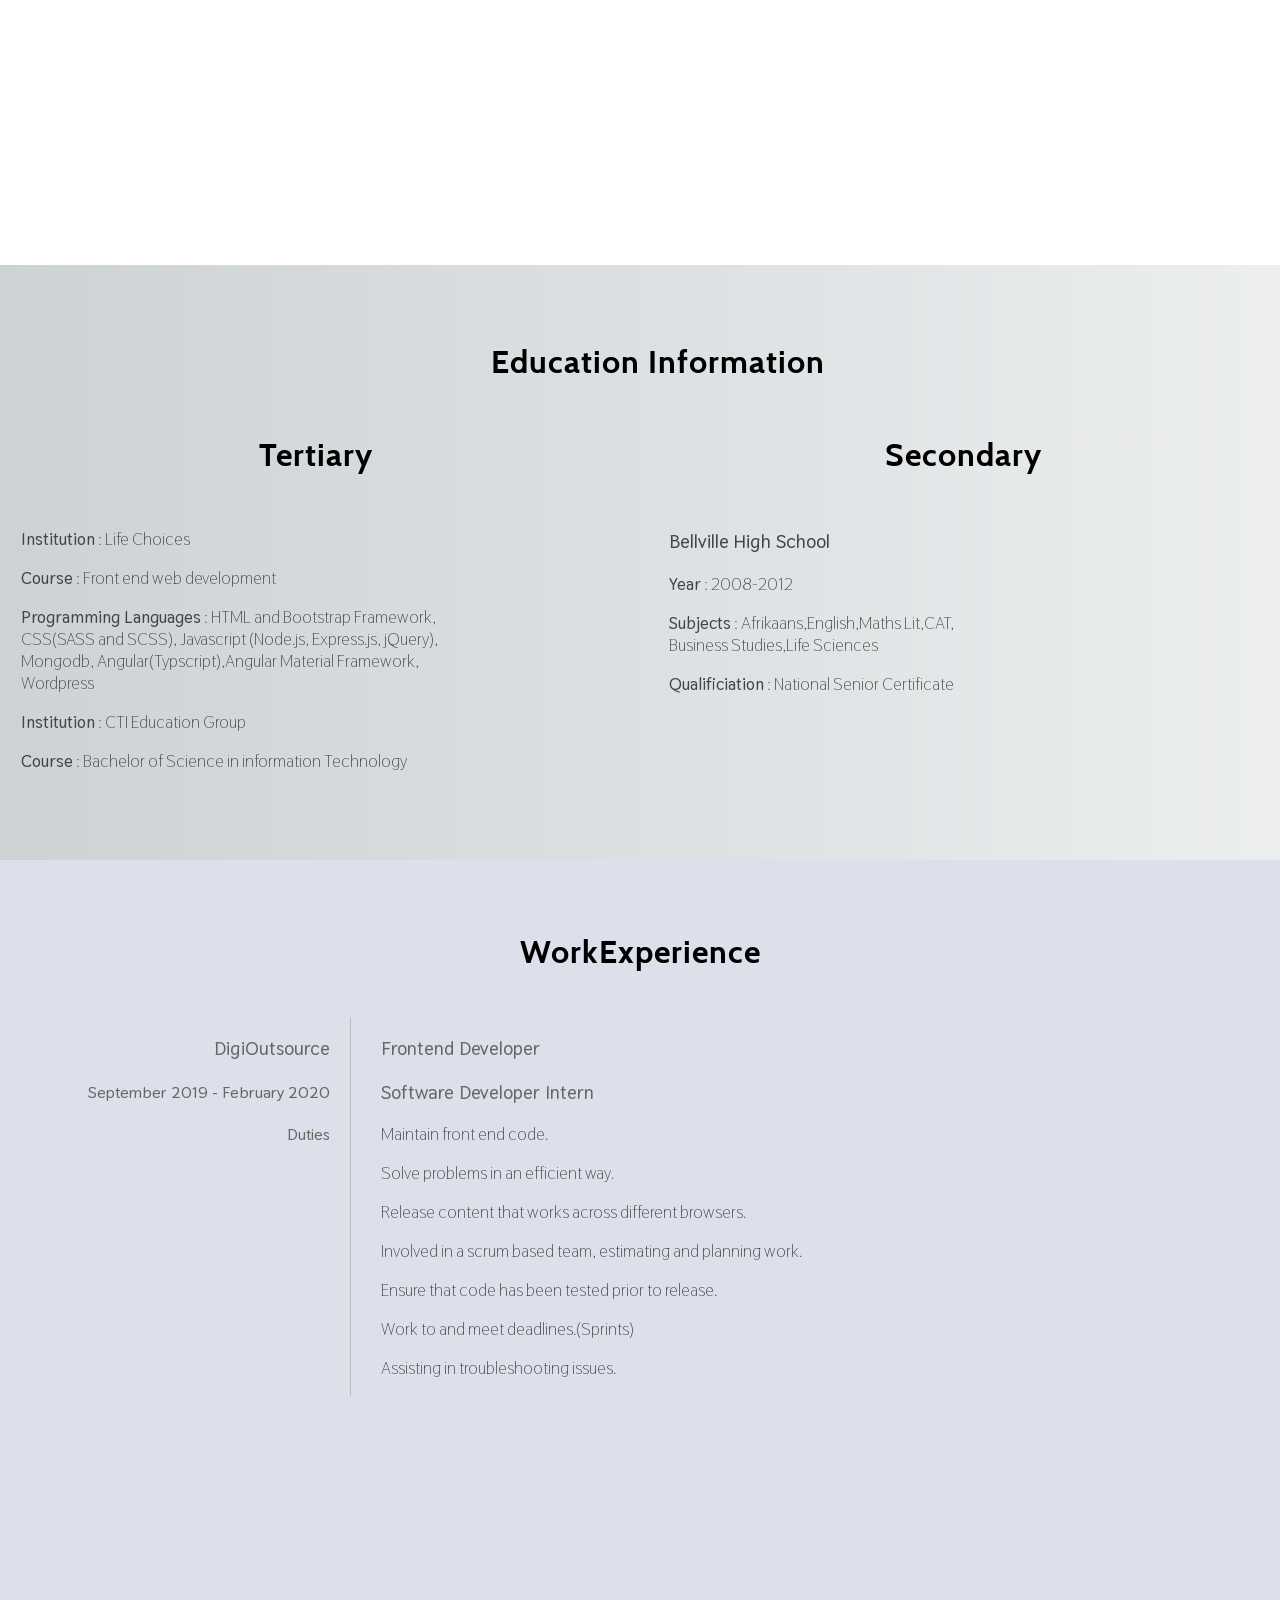
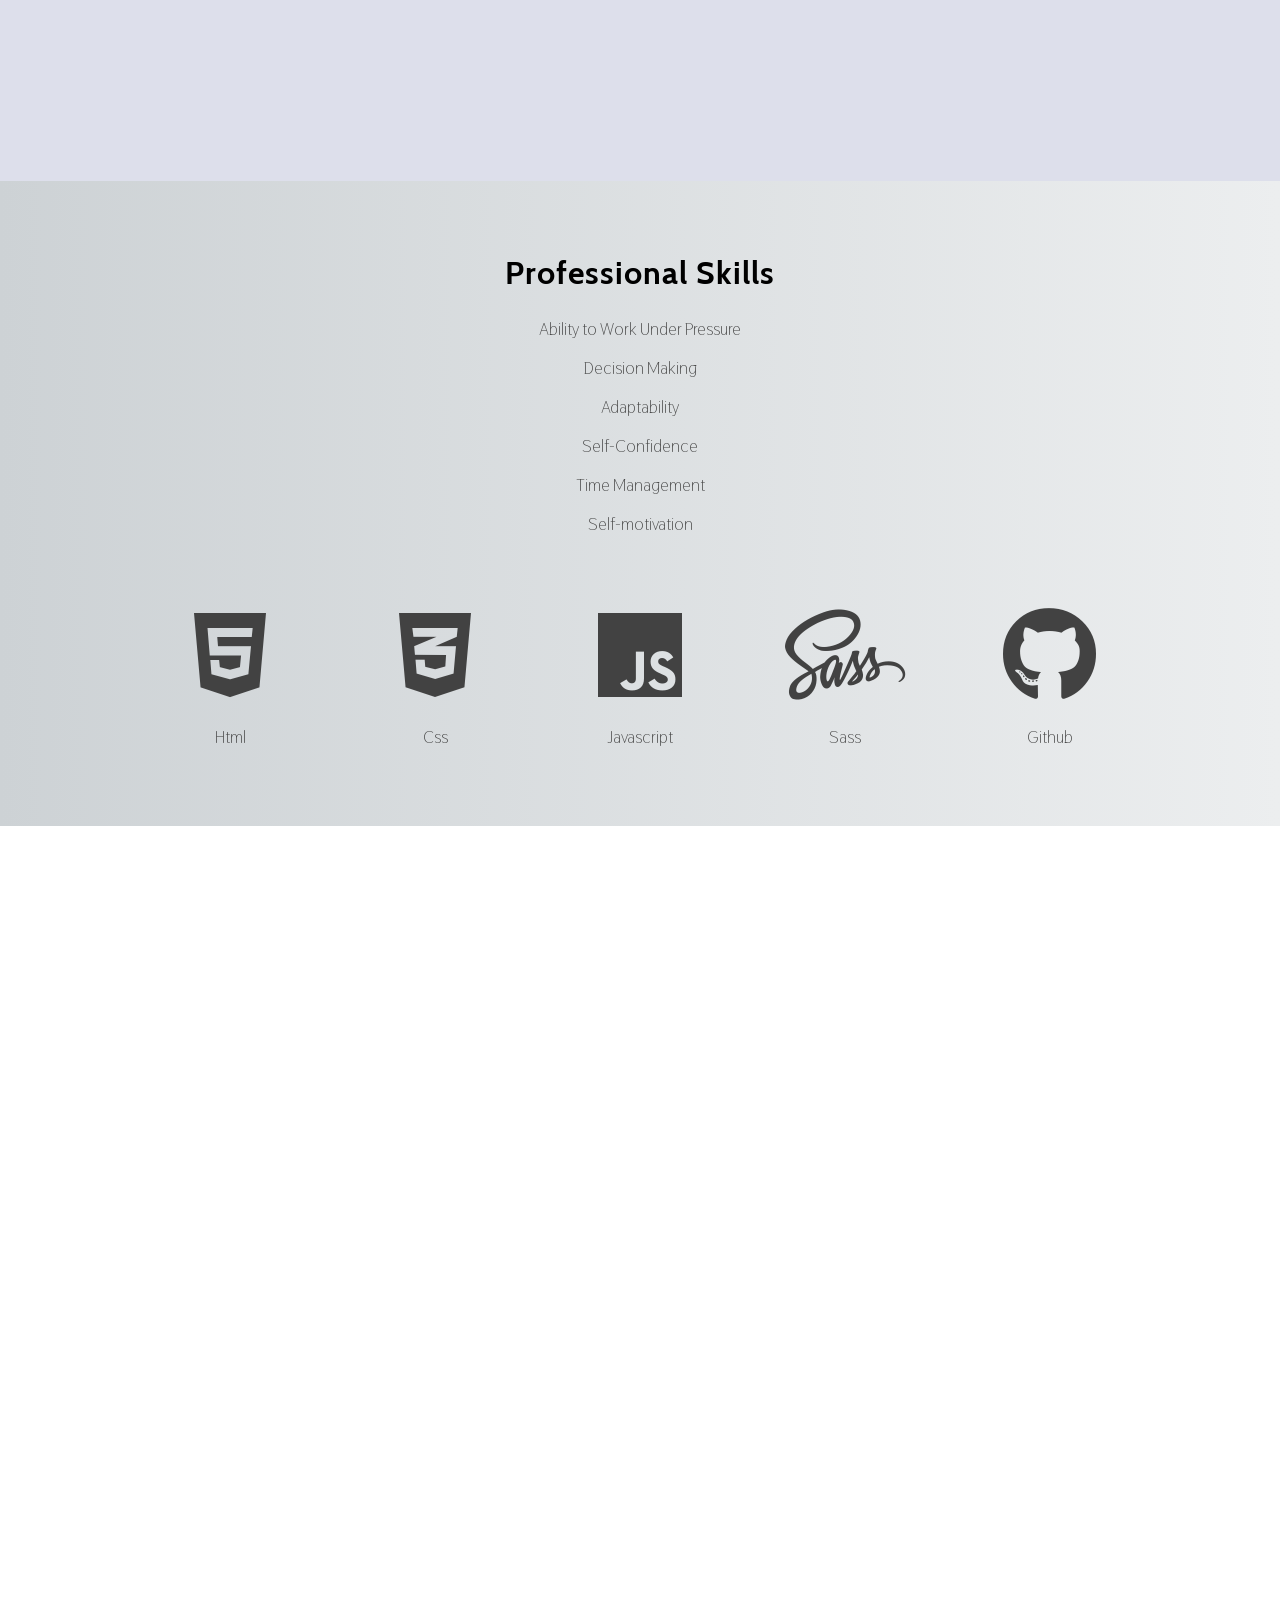
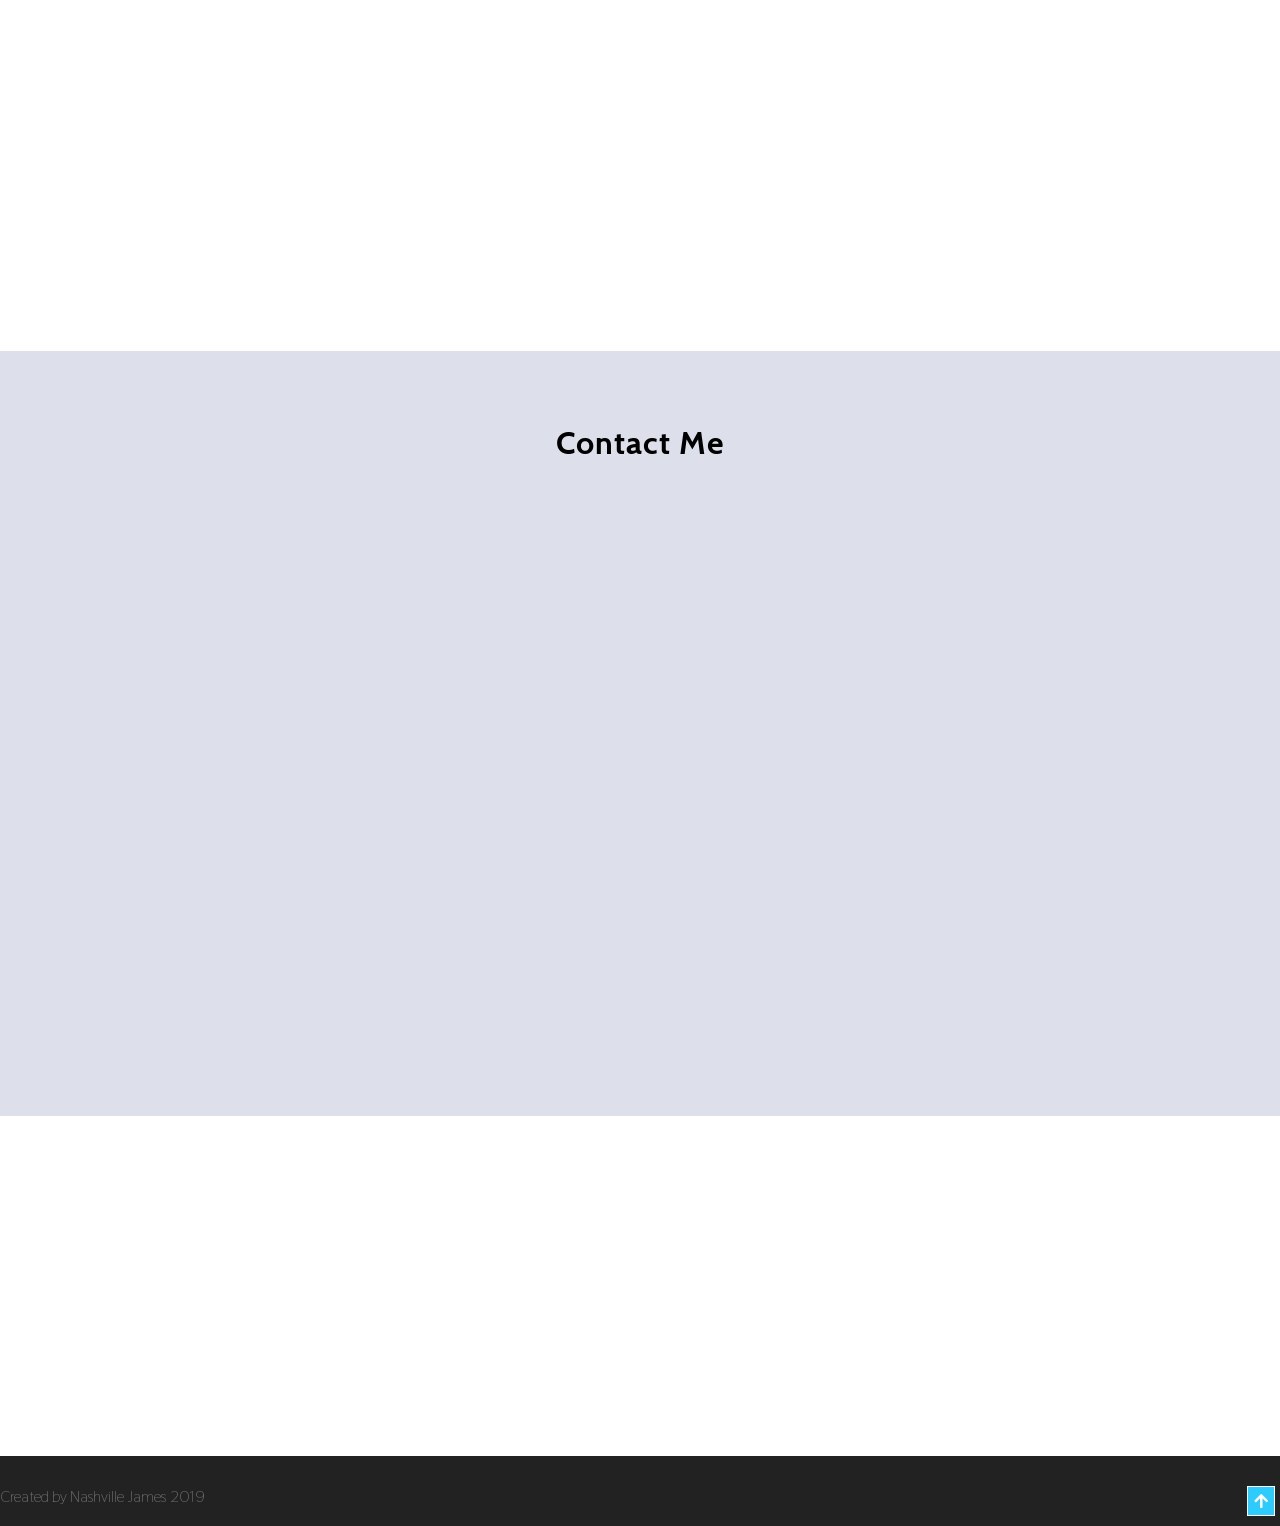
==== commit f08b8343: "image change" ====
--- a/index.html
+++ b/index.html
@@ -61,7 +61,7 @@
         <section class="about" id="aboutme">
             <!-- image of myself -->
             <h1 class="title">About Me</h1>
-            <img class="profile-pic " src="images/IMG_9797 copy-min.png" data-aos="zoom-in" alt="">
+            <img class="profile-pic " src="images/Nashville.png" data-aos="zoom-in" alt="">
             <div class="about-p" data-aos="zoom-in">
                 <p>I am a Web Developer specializing in front end development. I believe in doing things right<br /> the
                     first time and never leave things undone. I demonstrate attention to detail, I’m hardworking,<br />
